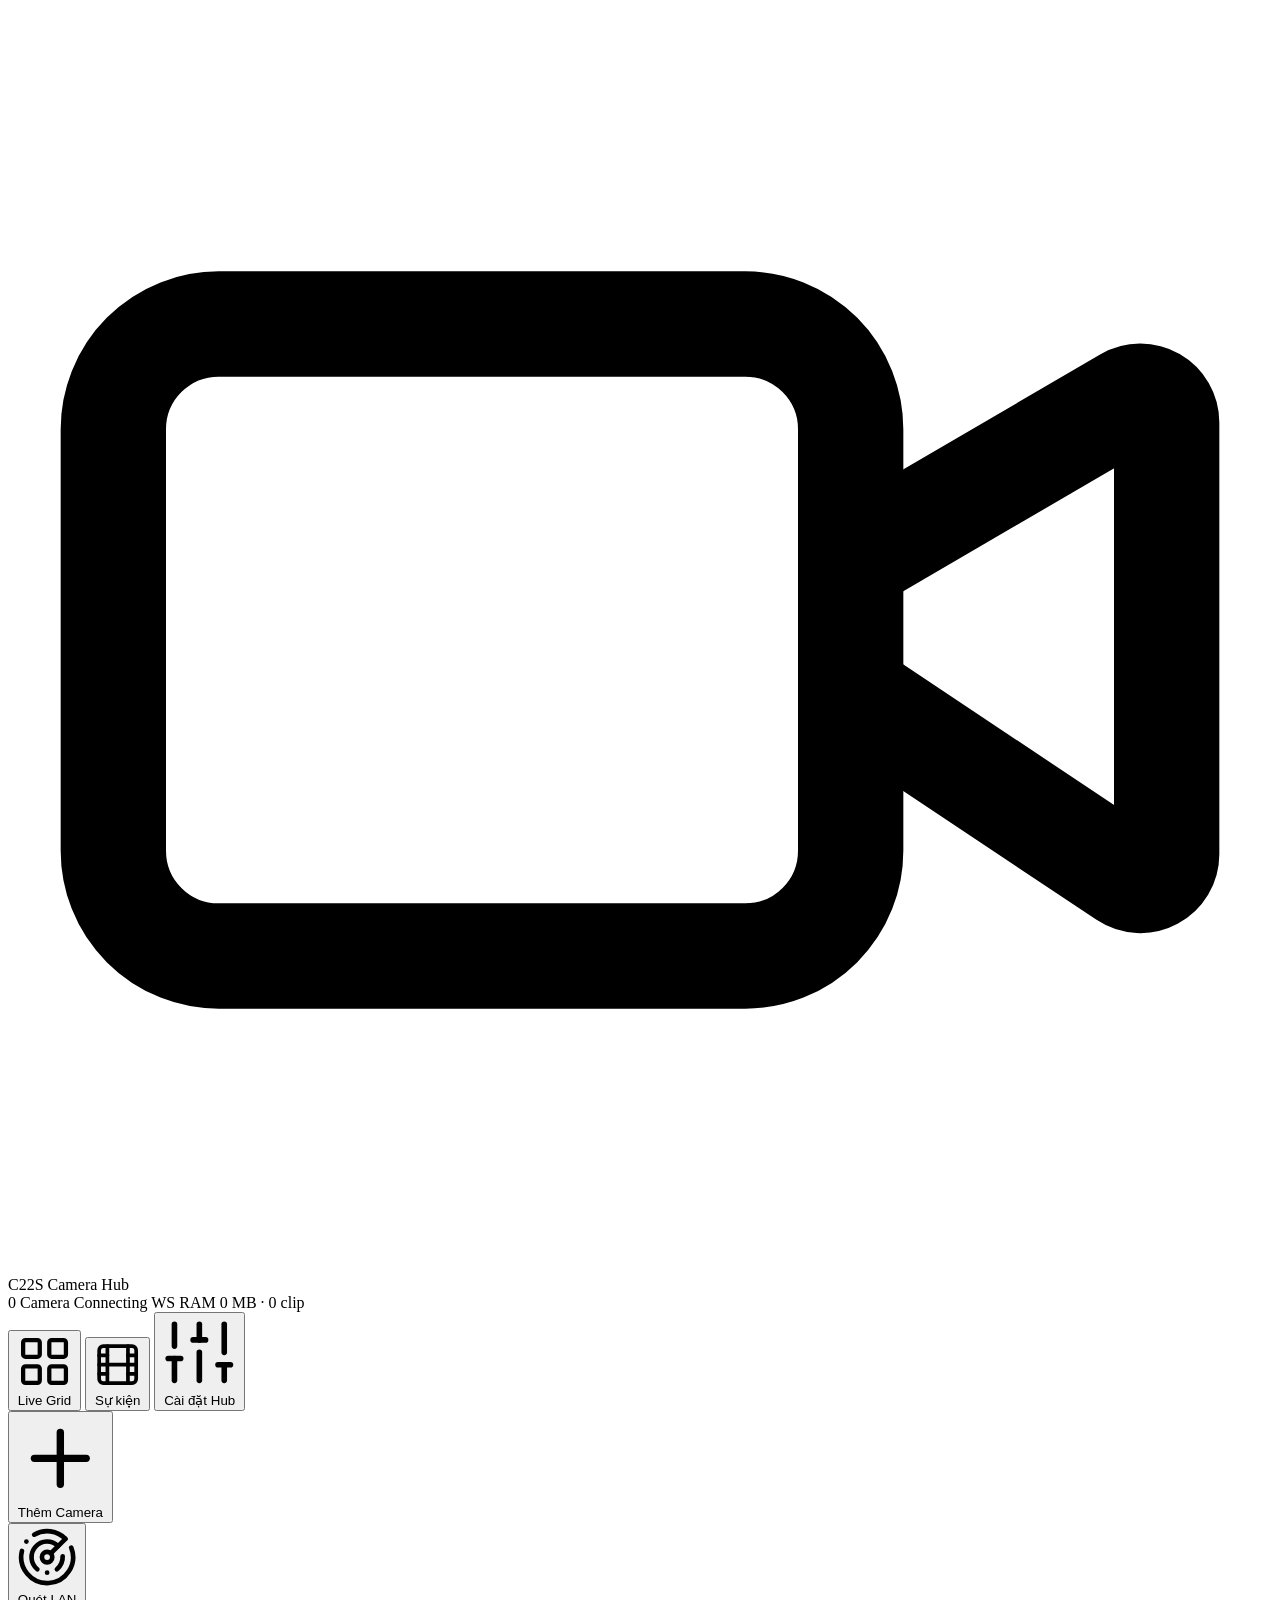
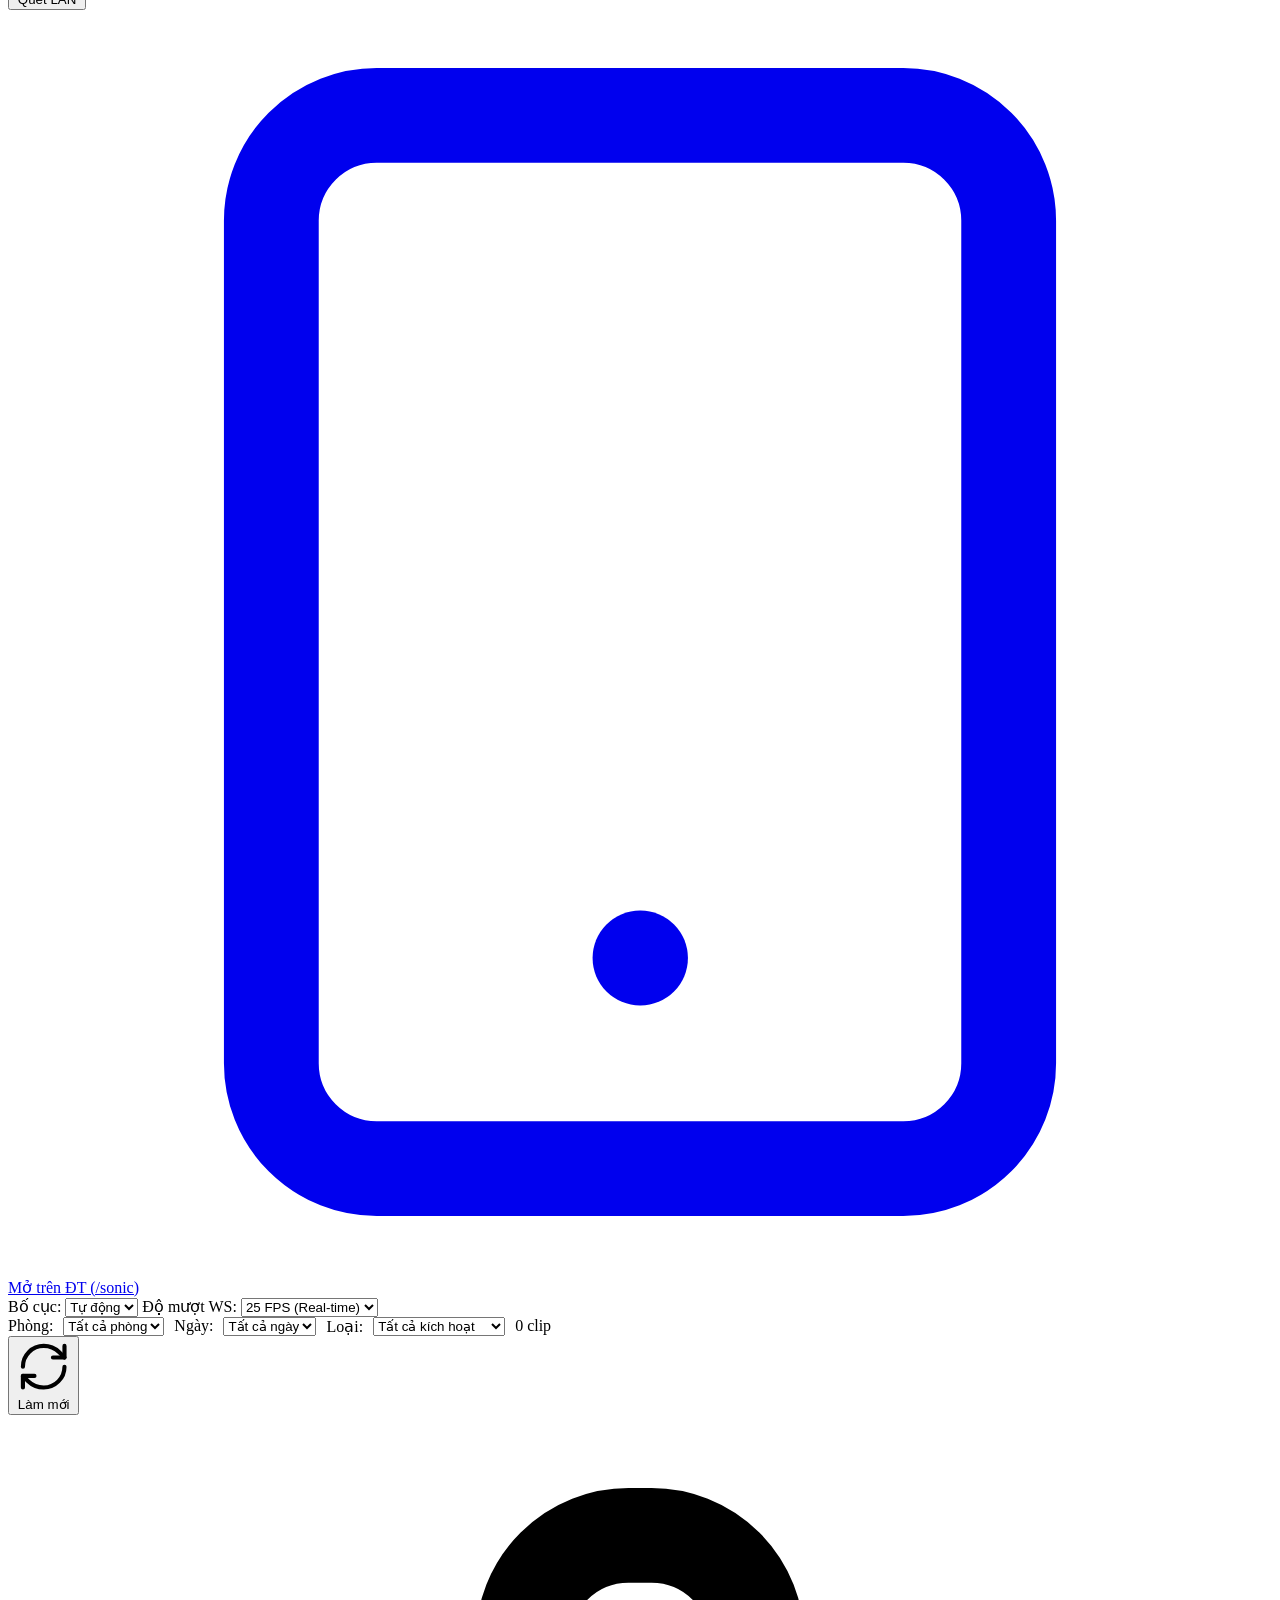
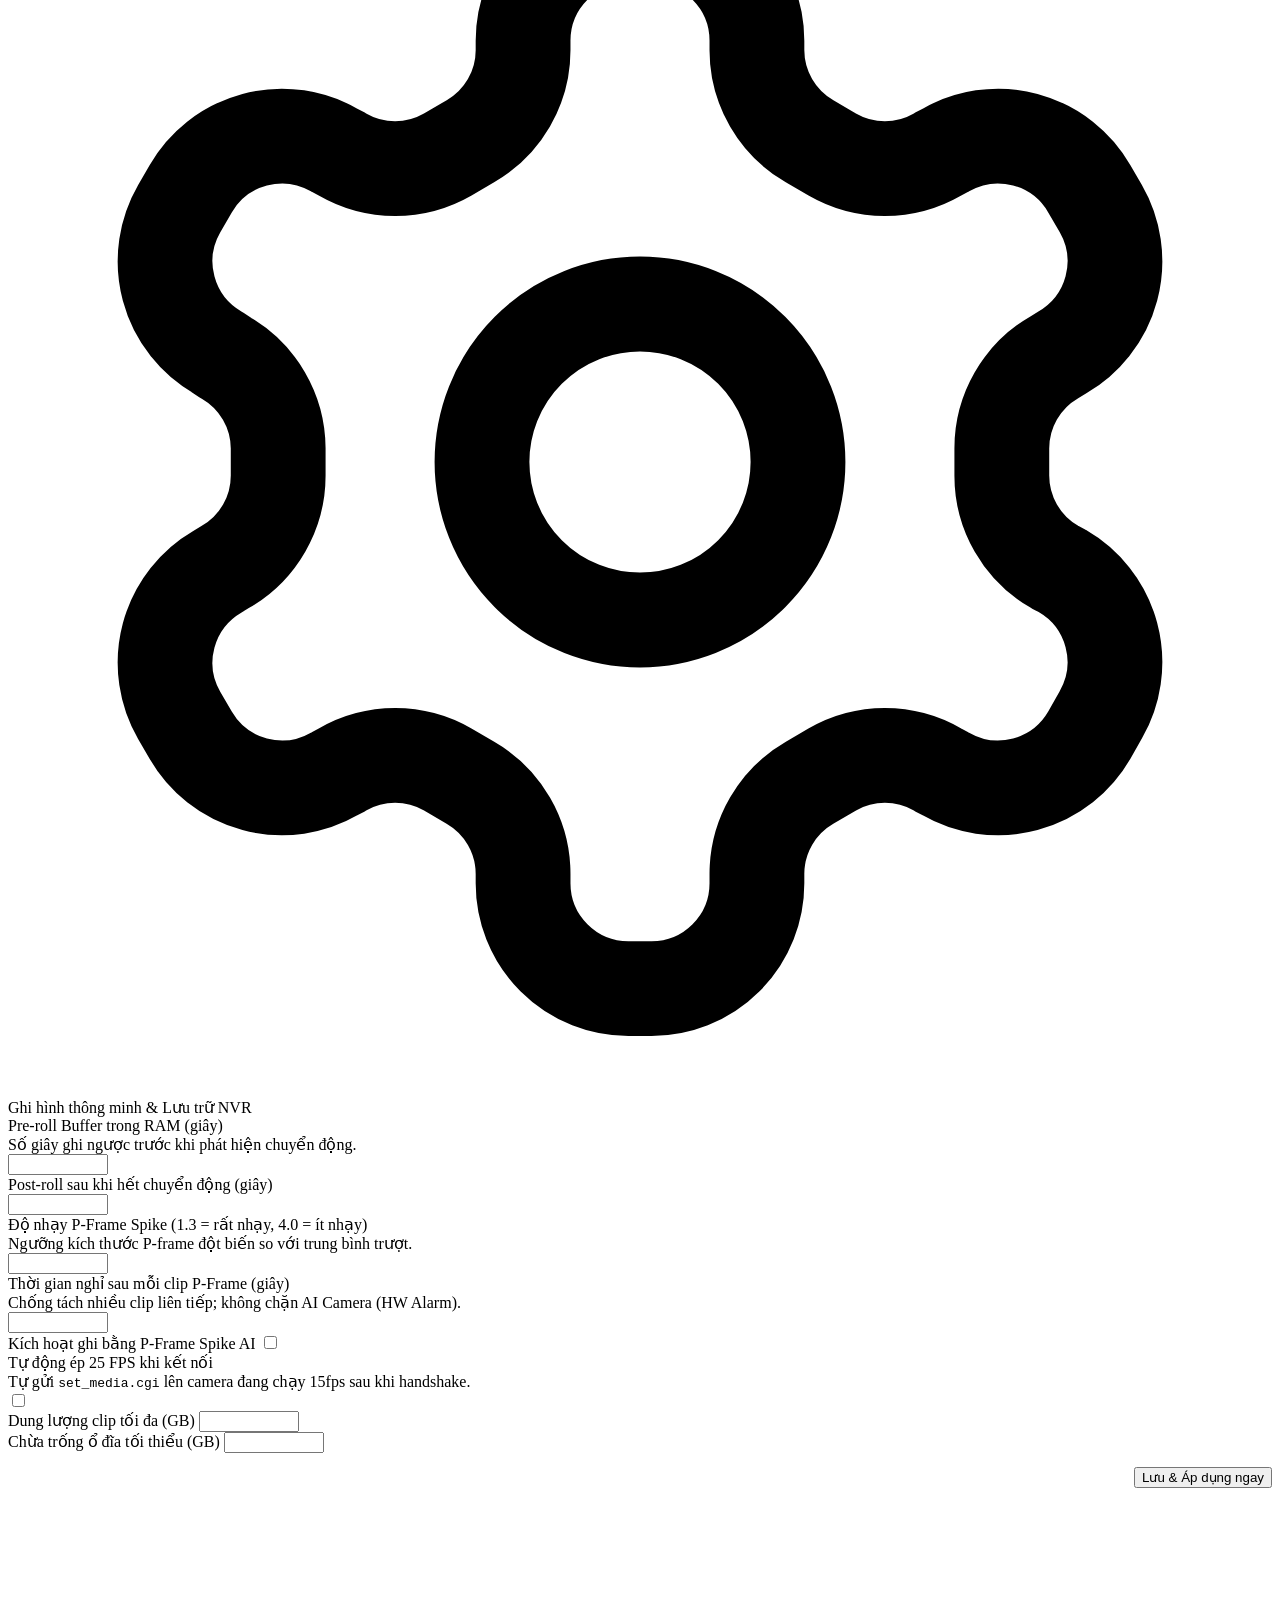
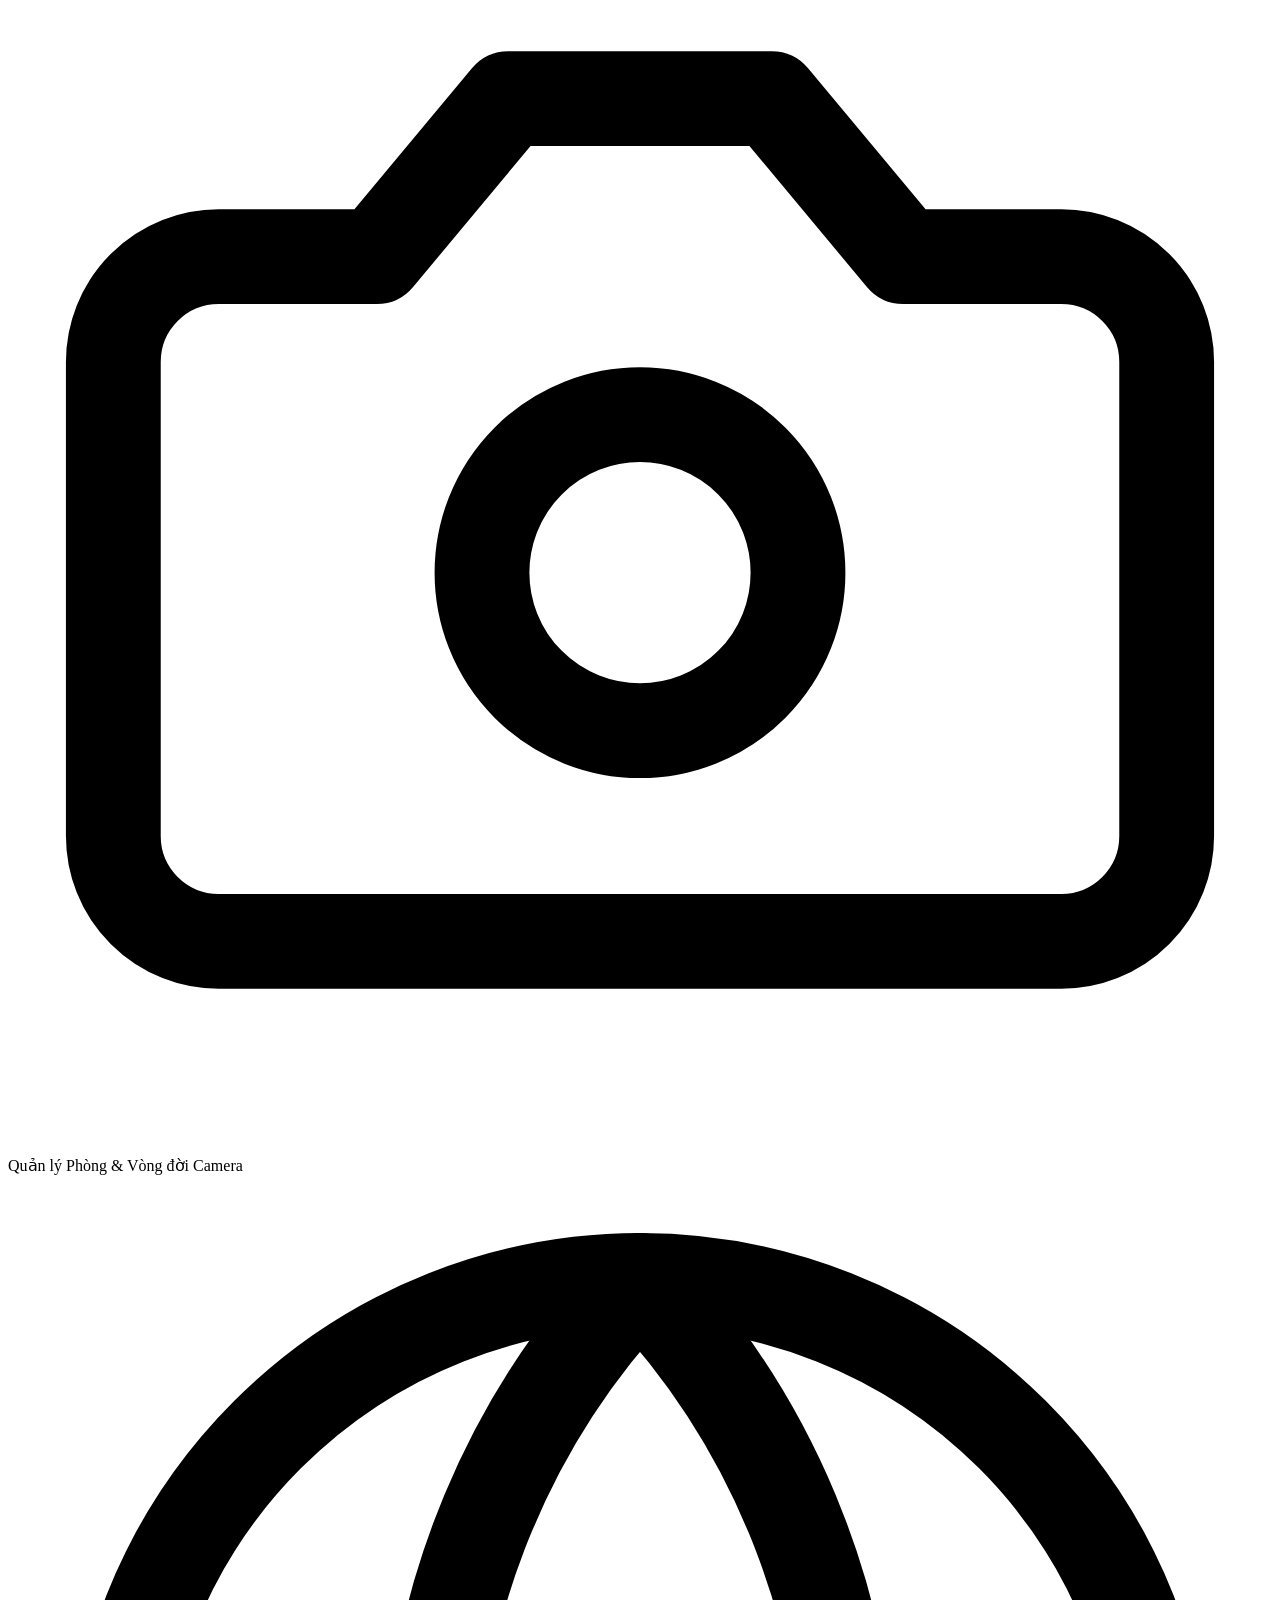
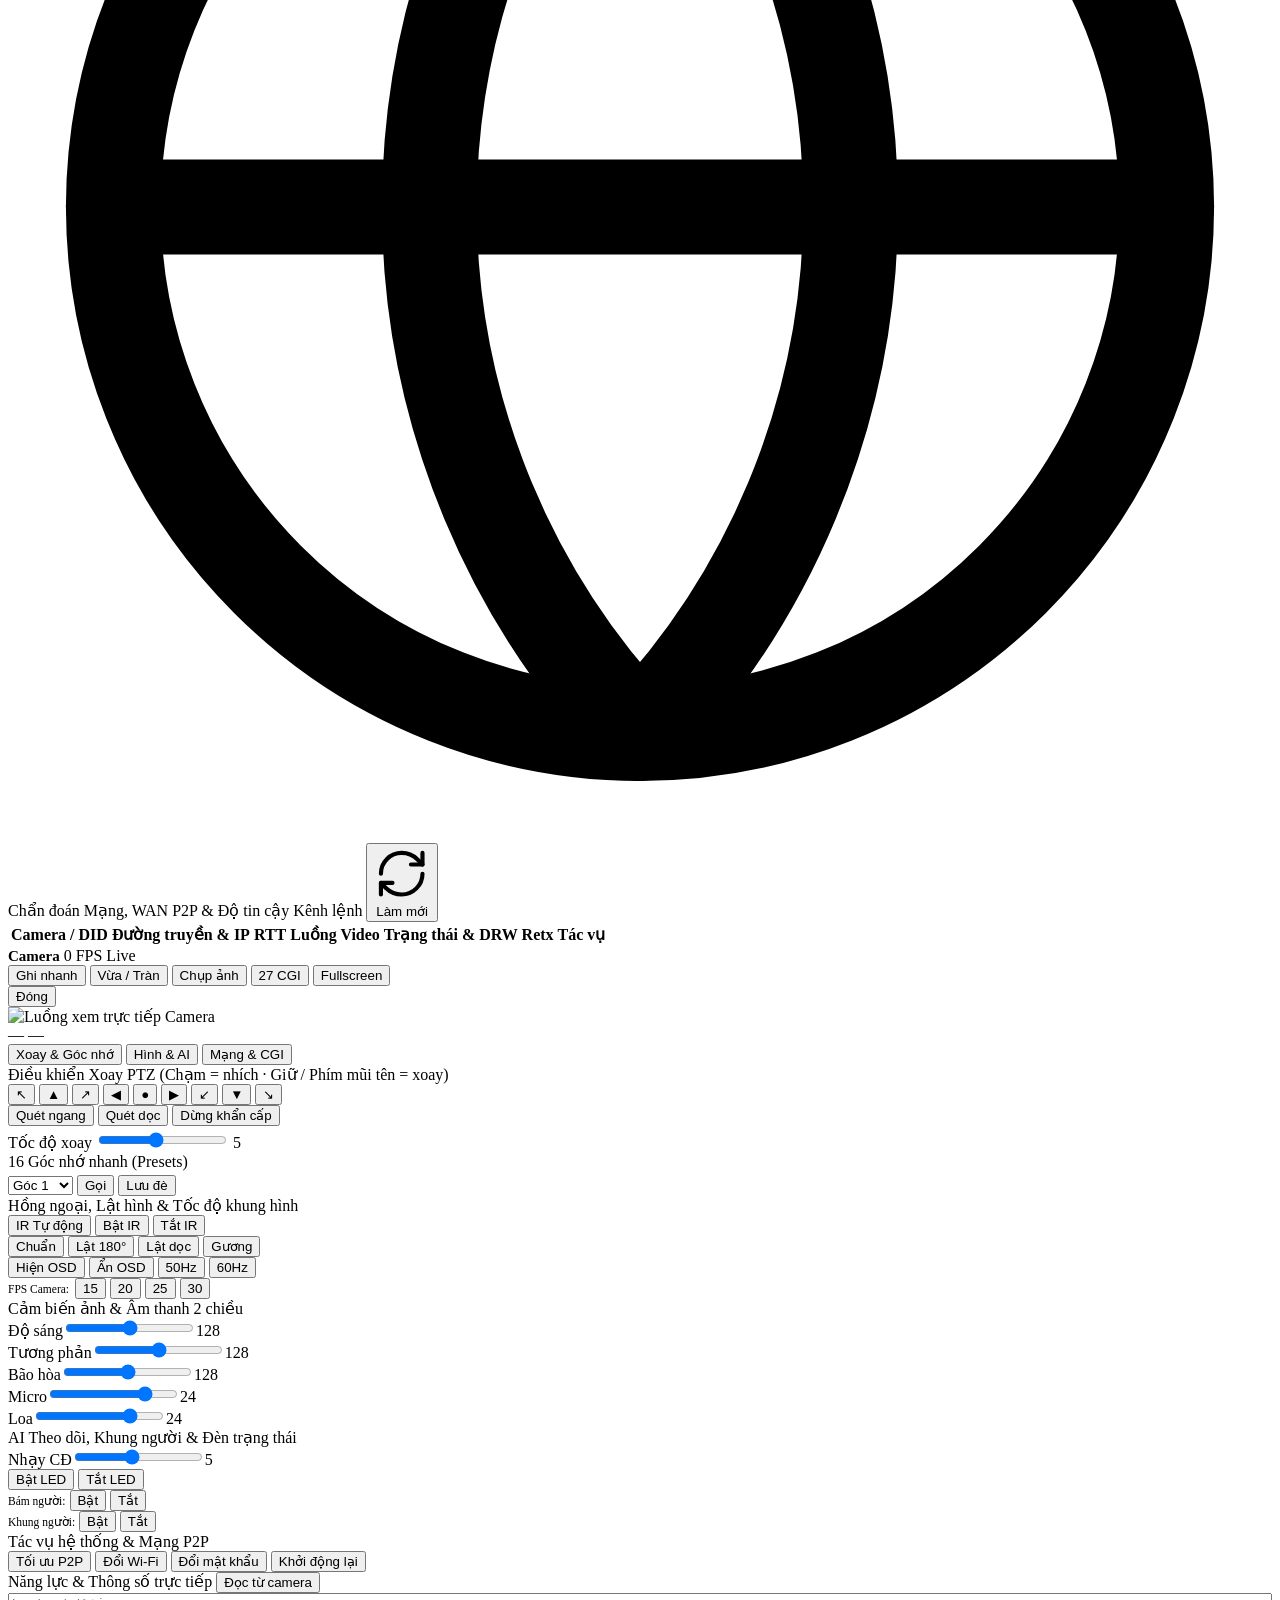
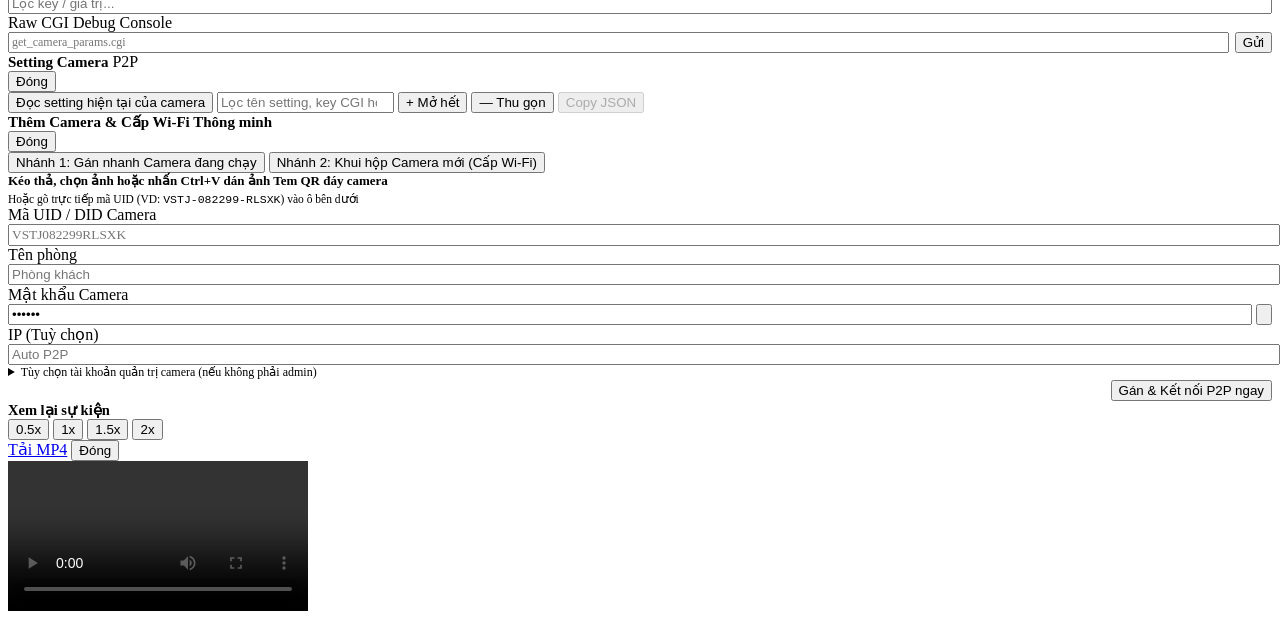
==== static/index.html @ 59308c7d "Redesign modular web UI, optimize traffic/storage, and harden WAN/RTSP streams - Extract web hub and" ====
<!DOCTYPE html>
<html lang="vi">
<head>
  <meta charset="utf-8">
  <meta name="viewport" content="width=device-width, initial-scale=1, viewport-fit=cover">
  <title>C22S Camera Hub &amp; Smart NVR</title>
  <link rel="preconnect" href="https://fonts.googleapis.com">
  <link rel="preconnect" href="https://fonts.gstatic.com" crossorigin>
  <link href="https://fonts.googleapis.com/css2?family=Fira+Code:wght@400;500;600&family=Fira+Sans:wght@400;500;600;700&display=swap" rel="stylesheet">
  <link rel="stylesheet" href="/static/v4/css/tokens.css">
  <link rel="stylesheet" href="/static/v4/css/layout.css">
  <link rel="stylesheet" href="/static/v4/css/components.css">
</head>
<body>
  <div class="app-shell">
    <!-- Sticky Tactical Command Topbar -->
    <header class="topbar">
      <div class="brand-group">
        <div class="brand-mark">
          <div class="brand-logo">
            <svg class="icon" viewBox="0 0 24 24" fill="none" stroke="currentColor" stroke-width="2" stroke-linecap="round" stroke-linejoin="round" aria-hidden="true">
              <path d="m16 13 5.223 3.482a.5.5 0 0 0 .777-.416V7.87a.5.5 0 0 0-.752-.432L16 10.5"/>
              <rect x="2" y="6" width="14" height="12" rx="2"/>
            </svg>
          </div>
          <span>C22S Camera Hub</span>
        </div>
        <div class="health-strip">
          <span class="badge" id="hdr-cam-count">0 Camera</span>
          <span class="badge warn" id="hdr-ws-status"><span class="status-dot"></span><span>Connecting WS</span></span>
          <span class="badge mono hide-mobile" id="hdr-storage">RAM 0 MB · 0 clip</span>
        </div>
      </div>

      <nav class="nav-tabs" role="tablist" aria-label="Chế độ chính">
        <button type="button" class="tab-btn active" data-tab="live" role="tab" aria-selected="true">
          <svg class="icon icon-sm" viewBox="0 0 24 24" fill="none" stroke="currentColor" stroke-width="1.8" stroke-linecap="round" stroke-linejoin="round" aria-hidden="true"><rect width="7" height="7" x="3" y="3" rx="1"/><rect width="7" height="7" x="14" y="3" rx="1"/><rect width="7" height="7" x="14" y="14" rx="1"/><rect width="7" height="7" x="3" y="14" rx="1"/></svg>
          <span>Live Grid</span>
        </button>
        <button type="button" class="tab-btn" data-tab="events" role="tab" aria-selected="false">
          <svg class="icon icon-sm" viewBox="0 0 24 24" fill="none" stroke="currentColor" stroke-width="1.8" stroke-linecap="round" stroke-linejoin="round" aria-hidden="true"><rect width="18" height="18" x="3" y="3" rx="2"/><path d="M7 3v18"/><path d="M3 7.5h4"/><path d="M3 12h18"/><path d="M3 16.5h4"/><path d="M17 3v18"/><path d="M17 7.5h4"/><path d="M17 16.5h4"/></svg>
          <span>Sự kiện</span>
        </button>
        <button type="button" class="tab-btn" data-tab="settings" role="tab" aria-selected="false">
          <svg class="icon icon-sm" viewBox="0 0 24 24" fill="none" stroke="currentColor" stroke-width="1.8" stroke-linecap="round" stroke-linejoin="round" aria-hidden="true"><line x1="4" x2="4" y1="21" y2="14"/><line x1="4" x2="4" y1="10" y2="3"/><line x1="12" x2="12" y1="21" y2="12"/><line x1="12" x2="12" y1="8" y2="3"/><line x1="20" x2="20" y1="21" y2="16"/><line x1="20" x2="20" y1="12" y2="3"/><line x1="2" x2="6" y1="14" y2="14"/><line x1="10" x2="14" y1="8" y2="8"/><line x1="18" x2="22" y1="16" y2="16"/></svg>
          <span>Cài đặt Hub</span>
        </button>
      </nav>

      <div class="topbar-actions">
        <button type="button" class="btn success" id="btn-open-qr">
          <svg class="icon icon-sm" viewBox="0 0 24 24" fill="none" stroke="currentColor" stroke-width="2" stroke-linecap="round" stroke-linejoin="round" aria-hidden="true"><path d="M5 12h14"/><path d="M12 5v14"/></svg>
          <span>Thêm Camera</span>
        </button>
      </div>
    </header>

    <main class="app-main">
      <!-- TAB 1: LIVE GRID -->
      <section class="view-section active" id="tab-live">
        <div class="grid-toolbar">
          <div class="grid-toolbar-left">
            <button type="button" class="btn sm" id="btn-scan-lan">
              <svg class="icon icon-sm" viewBox="0 0 24 24" fill="none" stroke="currentColor" stroke-width="1.8" stroke-linecap="round" stroke-linejoin="round" aria-hidden="true"><path d="M19.07 4.93A10 10 0 0 0 6.99 3.34"/><path d="M4 6h.01"/><path d="M2.29 9.62A10 10 0 1 0 21.31 8.35"/><path d="M16.24 7.76A6 6 0 1 0 8.23 16.67"/><path d="M12 18h.01"/><path d="M17.99 11.66A6 6 0 0 1 15.77 16.67"/><circle cx="12" cy="12" r="2"/><path d="m13.41 10.59 5.66-5.66"/></svg>
              <span>Quét LAN</span>
            </button>
            <a class="btn sm" href="/sonic" target="_blank" rel="noopener">
              <svg class="icon icon-sm" viewBox="0 0 24 24" fill="none" stroke="currentColor" stroke-width="1.8" stroke-linecap="round" stroke-linejoin="round" aria-hidden="true"><rect width="14" height="20" x="5" y="2" rx="2" ry="2"/><path d="M12 18h.01"/></svg>
              <span>Mở trên ĐT (/sonic)</span>
            </a>
          </div>
          <div class="grid-toolbar-right">
            <label class="toolbar-label hide-mobile" for="grid-cols">Bố cục:</label>
            <select id="grid-cols" class="hide-mobile" aria-label="Số cột lưới camera">
              <option value="auto">Tự động</option>
              <option value="2">2 Cột</option>
              <option value="3">3 Cột</option>
              <option value="4">4 Cột</option>
            </select>
            <label class="toolbar-label" for="grid-fps">Độ mượt WS:</label>
            <select id="grid-fps" aria-label="Tốc độ khung hình lưới Live">
              <option value="25" selected>25 FPS (Real-time)</option>
              <option value="12">12 FPS (Tiết kiệm)</option>
              <option value="5">5 FPS (Nhẹ mạng)</option>
            </select>
          </div>
        </div>
        <div class="cam-grid" id="cam-grid"></div>
      </section>

      <!-- TAB 2: RECORDED EVENTS -->
      <section class="view-section" id="tab-events">
        <div class="events-toolbar">
          <div style="display:flex; gap:10px; align-items:center; flex-wrap:wrap;">
            <label class="toolbar-label" for="ev-room-filter">Phòng:</label>
            <select id="ev-room-filter">
              <option value="ALL">Tất cả phòng</option>
            </select>
            <label class="toolbar-label" for="ev-date-filter">Ngày:</label>
            <select id="ev-date-filter">
              <option value="ALL">Tất cả ngày</option>
            </select>
            <label class="toolbar-label" for="ev-trigger-filter">Loại:</label>
            <select id="ev-trigger-filter">
              <option value="ALL">Tất cả kích hoạt</option>
              <option value="PFRAME">Chuyển động AI</option>
              <option value="HW_ALARM">Cảnh báo Camera</option>
              <option value="MANUAL">Ghi thủ công</option>
              <option value="TEST">Ghi nhanh</option>
            </select>
            <span class="badge mono" id="ev-count-badge">0 clip</span>
          </div>
          <button type="button" class="btn sm" id="ev-refresh-btn">
            <svg class="icon icon-sm" viewBox="0 0 24 24" fill="none" stroke="currentColor" stroke-width="1.8" stroke-linecap="round" stroke-linejoin="round" aria-hidden="true"><path d="M3 12a9 9 0 0 1 9-9 9.75 9.75 0 0 1 6.74 2.74L21 8"/><path d="M21 3v5h-5"/><path d="M21 12a9 9 0 0 1-9 9 9.75 9.75 0 0 1-6.74-2.74L3 16"/><path d="M8 16H3v5"/></svg>
            <span>Làm mới</span>
          </button>
        </div>
        <div id="events-container" style="margin-top:14px;"></div>
        <div id="ev-load-sentinel" style="height:1px;" aria-hidden="true"></div>
        <div id="ev-load-more-wrap" style="display:none; justify-content:center; margin-top:18px;">
          <button type="button" class="btn" id="ev-load-more-btn">Xem thêm clip</button>
        </div>
      </section>

      <!-- TAB 3: HUB SETTINGS & NETWORK DIAGNOSTICS -->
      <section class="view-section" id="tab-settings">
        <div class="settings-grid">
          <div class="card-panel">
            <div class="panel-heading">
              <span class="panel-heading-title">
                <svg class="icon" viewBox="0 0 24 24" fill="none" stroke="currentColor" stroke-width="1.8" stroke-linecap="round" stroke-linejoin="round" aria-hidden="true"><path d="M12.22 2h-.44a2 2 0 0 0-2 2v.18a2 2 0 0 1-1 1.73l-.43.25a2 2 0 0 1-2 0l-.15-.08a2 2 0 0 0-2.73.73l-.22.38a2 2 0 0 0 .73 2.73l.15.1a2 2 0 0 1 1 1.72v.51a2 2 0 0 1-1 1.74l-.15.09a2 2 0 0 0-.73 2.73l.22.38a2 2 0 0 0 2.73.73l.15-.08a2 2 0 0 1 2 0l.43.25a2 2 0 0 1 1 1.73V20a2 2 0 0 0 2 2h.44a2 2 0 0 0 2-2v-.18a2 2 0 0 1 1-1.73l.43-.25a2 2 0 0 1 2 0l.15.08a2 2 0 0 0 2.73-.73l.22-.39a2 2 0 0 0-.73-2.73l-.15-.08a2 2 0 0 1-1-1.74v-.5a2 2 0 0 1 1-1.74l.15-.09a2 2 0 0 0 .73-2.73l-.22-.38a2 2 0 0 0-2.73-.73l-.15.08a2 2 0 0 1-2 0l-.43-.25a2 2 0 0 1-1-1.73V4a2 2 0 0 0-2-2z"/><circle cx="12" cy="12" r="3"/></svg>
                <span>Ghi hình thông minh &amp; Lưu trữ NVR</span>
              </span>
            </div>
            <div class="form-row">
              <div>
                <label for="set-preroll">Pre-roll Buffer trong RAM (giây)</label>
                <div class="form-hint">Số giây ghi ngược trước khi phát hiện chuyển động.</div>
              </div>
              <input id="set-preroll" type="number" min="2" max="60" style="width:92px;">
            </div>
            <div class="form-row">
              <div>
                <label for="set-postroll">Post-roll sau khi hết chuyển động (giây)</label>
              </div>
              <input id="set-postroll" type="number" min="3" max="120" style="width:92px;">
            </div>
            <div class="form-row">
              <div>
                <label for="set-sens">Độ nhạy P-Frame Spike (1.3 = rất nhạy, 4.0 = ít nhạy)</label>
                <div class="form-hint">Ngưỡng kích thước P-frame đột biến so với trung bình trượt.</div>
              </div>
              <input id="set-sens" type="number" step="0.1" min="1.2" max="10" style="width:92px;">
            </div>
            <div class="form-row">
              <div>
                <label for="set-pframe-cd">Thời gian nghỉ sau mỗi clip P-Frame (giây)</label>
                <div class="form-hint">Chống tách nhiều clip liên tiếp; không chặn AI Camera (HW Alarm).</div>
              </div>
              <input id="set-pframe-cd" type="number" step="1" min="0" max="300" style="width:92px;">
            </div>
            <div class="form-row">
              <label for="set-pframe-en">Kích hoạt ghi bằng P-Frame Spike AI</label>
              <input id="set-pframe-en" type="checkbox">
            </div>
            <div class="form-row">
              <div>
                <label for="set-auto-25fps">Tự động ép 25 FPS khi kết nối</label>
                <div class="form-hint">Tự gửi <code>set_media.cgi</code> lên camera đang chạy 15fps sau khi handshake.</div>
              </div>
              <input id="set-auto-25fps" type="checkbox">
            </div>
            <div class="form-row">
              <label for="set-maxgb">Dung lượng clip tối đa (GB)</label>
              <input id="set-maxgb" type="number" min="1" max="2000" style="width:92px;">
            </div>
            <div class="form-row">
              <label for="set-freegb">Chừa trống ổ đĩa tối thiểu (GB)</label>
              <input id="set-freegb" type="number" min="1" max="500" style="width:92px;">
            </div>
            <div style="margin-top:14px; display:flex; justify-content:flex-end;">
              <button type="button" class="btn primary" id="btn-save-hub-settings">Lưu &amp; Áp dụng ngay</button>
            </div>
          </div>

          <div class="card-panel">
            <div class="panel-heading">
              <span class="panel-heading-title">
                <svg class="icon" viewBox="0 0 24 24" fill="none" stroke="currentColor" stroke-width="1.8" stroke-linecap="round" stroke-linejoin="round" aria-hidden="true"><path d="M14.5 4h-5L7 7H4a2 2 0 0 0-2 2v9a2 2 0 0 0 2 2h16a2 2 0 0 0 2-2V9a2 2 0 0 0-2-2h-3l-2.5-3z"/><circle cx="12" cy="13" r="3"/></svg>
                <span>Quản lý Phòng &amp; Vòng đời Camera</span>
              </span>
            </div>
            <div id="room-Rename-list"></div>
          </div>

          <div class="card-panel full-span">
            <div class="panel-heading">
              <span class="panel-heading-title">
                <svg class="icon" viewBox="0 0 24 24" fill="none" stroke="currentColor" stroke-width="1.8" stroke-linecap="round" stroke-linejoin="round" aria-hidden="true"><circle cx="12" cy="12" r="10"/><path d="M12 2a14.5 14.5 0 0 0 0 20 14.5 14.5 0 0 0 0-20"/><path d="M2 12h20"/></svg>
                <span>Chẩn đoán Mạng, WAN P2P &amp; Độ tin cậy Kênh lệnh</span>
              </span>
              <button type="button" class="btn sm" id="btn-refresh-diag" title="Cập nhật chỉ số RTT và kết nối mới nhất">
                <svg class="icon icon-sm" viewBox="0 0 24 24" fill="none" stroke="currentColor" stroke-width="1.8" stroke-linecap="round" stroke-linejoin="round" aria-hidden="true"><path d="M3 12a9 9 0 0 1 9-9 9.75 9.75 0 0 1 6.74 2.74L21 8"/><path d="M21 3v5h-5"/><path d="M21 12a9 9 0 0 1-9 9 9.75 9.75 0 0 1-6.74-2.74L3 16"/><path d="M8 16H3v5"/></svg>
                <span>Làm mới</span>
              </button>
            </div>
            <div class="diag-table-wrap">
              <table class="diag-table">
                <thead>
                  <tr>
                    <th>Camera / DID</th>
                    <th>Đường truyền &amp; IP</th>
                    <th>RTT</th>
                    <th>Luồng Video</th>
                    <th>Trạng thái &amp; DRW Retx</th>
                    <th style="text-align:right;">Tác vụ</th>
                  </tr>
                </thead>
                <tbody id="net-diag-body"></tbody>
              </table>
            </div>
          </div>
        </div>
      </section>
    </main>
  </div>

  <!-- MODAL 1: FOCUS & PTZ WORKBENCH -->
  <div class="modal-backdrop" id="focus-modal" role="dialog" aria-modal="true" aria-labelledby="focus-title">
    <div class="modal-box focus-modal-box">
      <div class="modal-header">
        <div class="modal-title-group">
          <strong id="focus-title" style="font-size:15px;">Camera</strong>
          <span class="badge ok mono" id="focus-fps-badge">0 FPS Live</span>
        </div>
        <div class="modal-header-actions">
          <button type="button" class="btn sm" id="focus-rec20-btn">Ghi nhanh</button>
          <button type="button" class="btn sm" id="focus-fit-btn" title="Chuyển giữa vừa khung (Contain) và tràn khung (Cover)">Vừa / Tràn</button>
          <button type="button" class="btn sm" id="focus-snap-btn" title="Chụp & tải ảnh hiện tại">Chụp ảnh</button>
          <button type="button" class="btn sm" id="focus-settings-btn" title="Mở trình đọc 27 CGI đầy đủ">27 CGI</button>
          <button type="button" class="btn sm" id="focus-fs-btn" title="Toàn màn hình">Fullscreen</button>
        </div>
        <button type="button" class="btn sm danger modal-close-pin" id="focus-close-btn">Đóng</button>
      </div>

      <div class="focus-body">
        <div class="focus-stage-wrap">
          <div class="focus-stage" id="focus-stage">
            <img id="focus-img" alt="Luồng xem trực tiếp Camera">
            <div class="focus-stage-toast" id="ptz-status"></div>
          </div>
          <div class="focus-stage-hud">
            <span class="mono" id="focus-hud-meta">—</span>
            <span class="mono" id="focus-info">—</span>
          </div>
        </div>

        <aside class="ptz-sidebar">
          <div class="ptz-subtabs" role="tablist">
            <button type="button" class="ptz-subtab-btn active" data-ptz-tab="ptz">Xoay &amp; Góc nhớ</button>
            <button type="button" class="ptz-subtab-btn" data-ptz-tab="image">Hình &amp; AI</button>
            <button type="button" class="ptz-subtab-btn" data-ptz-tab="sys">Mạng &amp; CGI</button>
          </div>
          <div class="ptz-conn-banner" id="ptz-conn-banner" style="display:none;" role="status">
            <div class="ptz-conn-text" id="ptz-conn-text"></div>
            <div class="ptz-conn-actions" id="ptz-conn-actions"></div>
          </div>

          <!-- Subtab 1: PTZ & Presets -->
          <div class="ptz-tab-pane active" id="ptz-pane-ptz">
            <div class="ptz-group">
              <div class="ptz-group-title">Điều khiển Xoay PTZ (Chạm = nhích · Giữ / Phím mũi tên = xoay)</div>
              <div class="dpad">
                <button type="button" class="btn" data-ptz="leftup" aria-label="Lên trái">↖</button>
                <button type="button" class="btn" data-ptz="up" aria-label="Lên">▲</button>
                <button type="button" class="btn" data-ptz="rightup" aria-label="Lên phải">↗</button>
                <button type="button" class="btn" data-ptz="left" aria-label="Trái">◀</button>
                <button type="button" class="btn" id="ptz-center-btn" title="Về tâm / Patrol Home" aria-label="Về tâm">●</button>
                <button type="button" class="btn" data-ptz="right" aria-label="Phải">▶</button>
                <button type="button" class="btn" data-ptz="leftdown" aria-label="Xuống trái">↙</button>
                <button type="button" class="btn" data-ptz="down" aria-label="Xuống">▼</button>
                <button type="button" class="btn" data-ptz="rightdown" aria-label="Xuống phải">↘</button>
              </div>
              <div class="ptz-btn-row" style="justify-content:center;">
                <button type="button" class="btn sm" id="ptz-hscan-btn">Quét ngang</button>
                <button type="button" class="btn sm" id="ptz-vscan-btn">Quét dọc</button>
                <button type="button" class="btn sm danger" id="ptz-stop-btn">Dừng khẩn cấp</button>
              </div>
              <div class="sl-row" style="margin-top:4px;">
                <span class="sl-label">Tốc độ xoay</span>
                <input id="sl-ptzspeed" type="range" min="1" max="10" value="5">
                <span class="sl-val" id="val-ptzspeed">5</span>
              </div>
            </div>

            <div class="ptz-group">
              <div class="ptz-group-title">16 Góc nhớ nhanh (Presets)</div>
              <div class="preset-grid" id="preset-grid"></div>
              <div class="ptz-btn-row" style="margin-top:4px;">
                <select id="ptz-preset" style="flex:1;">
                  <option value="1">Góc 1</option><option value="2">Góc 2</option><option value="3">Góc 3</option><option value="4">Góc 4</option>
                  <option value="5">Góc 5</option><option value="6">Góc 6</option><option value="7">Góc 7</option><option value="8">Góc 8</option>
                  <option value="9">Góc 9</option><option value="10">Góc 10</option><option value="11">Góc 11</option><option value="12">Góc 12</option>
                  <option value="13">Góc 13</option><option value="14">Góc 14</option><option value="15">Góc 15</option><option value="16">Góc 16</option>
                </select>
                <button type="button" class="btn sm primary" id="ptz-preset-go-btn">Gọi</button>
                <button type="button" class="btn sm" id="ptz-preset-save-btn">Lưu đè</button>
              </div>
            </div>
          </div>

          <!-- Subtab 2: Image, Audio & AI -->
          <div class="ptz-tab-pane" id="ptz-pane-image">
            <div class="ptz-group">
              <div class="ptz-group-title">Hồng ngoại, Lật hình &amp; Tốc độ khung hình</div>
              <div class="ptz-btn-row">
                <button type="button" class="btn sm" id="btn-ir-1" data-cam-act="ir_auto">IR Tự động</button>
                <button type="button" class="btn sm" id="btn-ir-2" data-cam-act="ir_on">Bật IR</button>
                <button type="button" class="btn sm" id="btn-ir-0" data-cam-act="ir_off">Tắt IR</button>
              </div>
              <div class="ptz-btn-row">
                <button type="button" class="btn sm" id="btn-flip-0" data-cam-act="flip_normal">Chuẩn</button>
                <button type="button" class="btn sm" id="btn-flip-3" data-cam-act="flip_vh">Lật 180°</button>
                <button type="button" class="btn sm" id="btn-flip-1" data-cam-act="flip_v">Lật dọc</button>
                <button type="button" class="btn sm" id="btn-flip-2" data-cam-act="flip_h">Gương</button>
              </div>
              <div class="ptz-btn-row">
                <button type="button" class="btn sm" id="btn-osd-1" data-cam-act="osd_on">Hiện OSD</button>
                <button type="button" class="btn sm" id="btn-osd-0" data-cam-act="osd_off">Ẩn OSD</button>
                <button type="button" class="btn sm" id="btn-hz-0" data-cam-act="hz_50">50Hz</button>
                <button type="button" class="btn sm" id="btn-hz-1" data-cam-act="hz_60">60Hz</button>
              </div>
              <div class="ptz-btn-row">
                <span style="font-size:11.5px; color:var(--text-muted); margin-right:2px;">FPS Camera:</span>
                <button type="button" class="btn sm" id="btn-camfps-15" data-cam-act="enc_framerate" data-cam-val="15">15</button>
                <button type="button" class="btn sm" id="btn-camfps-20" data-cam-act="enc_framerate" data-cam-val="20">20</button>
                <button type="button" class="btn sm" id="btn-camfps-25" data-cam-act="enc_framerate" data-cam-val="25">25</button>
                <button type="button" class="btn sm" id="btn-camfps-30" data-cam-act="enc_framerate" data-cam-val="30">30</button>
              </div>
            </div>

            <div class="ptz-group">
              <div class="ptz-group-title">Cảm biến ảnh &amp; Âm thanh 2 chiều</div>
              <div class="sl-row"><span class="sl-label">Độ sáng</span><input id="sl-brightness" type="range" min="0" max="255" value="128"><span class="sl-val" id="val-brightness">128</span></div>
              <div class="sl-row"><span class="sl-label">Tương phản</span><input id="sl-contrast" type="range" min="0" max="255" value="128"><span class="sl-val" id="val-contrast">128</span></div>
              <div class="sl-row"><span class="sl-label">Bão hòa</span><input id="sl-saturation" type="range" min="0" max="255" value="128"><span class="sl-val" id="val-saturation">128</span></div>
              <div class="sl-row"><span class="sl-label">Micro</span><input id="sl-mic" type="range" min="0" max="31" value="24"><span class="sl-val" id="val-mic">24</span></div>
              <div class="sl-row"><span class="sl-label">Loa</span><input id="sl-speaker" type="range" min="0" max="31" value="24"><span class="sl-val" id="val-speaker">24</span></div>
            </div>

            <div class="ptz-group">
              <div class="ptz-group-title">AI Theo dõi, Khung người &amp; Đèn trạng thái</div>
              <div class="sl-row"><span class="sl-label">Nhạy CĐ</span><input id="sl-motion" type="range" min="1" max="10" value="5"><span class="sl-val" id="val-motion">5</span></div>
              <div class="ptz-btn-row">
                <button type="button" class="btn sm" id="btn-led-1" data-cam-act="led_mode" data-cam-val="1">Bật LED</button>
                <button type="button" class="btn sm" id="btn-led-0" data-cam-act="led_mode" data-cam-val="0">Tắt LED</button>
              </div>
              <div class="ptz-btn-row">
                <span style="font-size:11.5px; color:var(--text-muted);">Bám người:</span>
                <button type="button" class="btn sm" id="btn-track-1" data-cam-act="track_on">Bật</button>
                <button type="button" class="btn sm" id="btn-track-0" data-cam-act="track_off">Tắt</button>
              </div>
              <div class="ptz-btn-row">
                <span style="font-size:11.5px; color:var(--text-muted);">Khung người:</span>
                <button type="button" class="btn sm" id="btn-hf-1" data-cam-act="humanframe_on">Bật</button>
                <button type="button" class="btn sm" id="btn-hf-0" data-cam-act="humanframe_off">Tắt</button>
              </div>
              <div class="ptz-btn-row" id="row-human-sens" style="display:none;">
                <span style="font-size:11.5px; color:var(--text-muted);">Độ nhạy AI:</span>
                <button type="button" class="btn sm" id="btn-hsens-0" data-cam-act="human_sensitive" data-cam-val="0">Tắt</button>
                <button type="button" class="btn sm" id="btn-hsens-1" data-cam-act="human_sensitive" data-cam-val="1">Thấp</button>
                <button type="button" class="btn sm" id="btn-hsens-2" data-cam-act="human_sensitive" data-cam-val="2">TB</button>
                <button type="button" class="btn sm" id="btn-hsens-3" data-cam-act="human_sensitive" data-cam-val="3">Cao</button>
              </div>
            </div>
          </div>

          <!-- Subtab 3: System, Params & Raw CGI -->
          <div class="ptz-tab-pane" id="ptz-pane-sys">
            <div class="ptz-group">
              <div class="ptz-group-title">Tác vụ hệ thống &amp; Mạng P2P</div>
              <div class="ptz-btn-row">
                <button type="button" class="btn sm" id="focus-opt-p2p-btn">Tối ưu P2P</button>
                <button type="button" class="btn sm" id="focus-wifi-btn">Đổi Wi-Fi</button>
                <button type="button" class="btn sm" id="focus-pwd-btn">Đổi mật khẩu</button>
                <button type="button" class="btn sm danger" id="focus-reboot-btn">Khởi động lại</button>
              </div>
            </div>

            <div class="ptz-group">
              <div class="ptz-group-title" style="justify-content:space-between;">
                <span>Năng lực &amp; Thông số trực tiếp</span>
                <button type="button" class="btn sm primary" id="focus-load-params-btn">Đọc từ camera</button>
              </div>
              <div id="cam-caps" style="display:flex; flex-wrap:wrap; gap:4px;"></div>
              <input id="cam-params-filter" type="search" placeholder="Lọc key / giá trị..." style="width:100%;">
              <div class="cam-params" id="cam-params"></div>
            </div>

            <div class="ptz-group">
              <div class="ptz-group-title">Raw CGI Debug Console</div>
              <div style="display:flex; gap:6px;">
                <input id="raw-cgi" type="text" placeholder="get_camera_params.cgi" style="flex:1; font-family:var(--font-mono); font-size:12px;">
                <button type="button" class="btn sm primary" id="raw-cgi-send-btn">Gửi</button>
              </div>
              <pre id="raw-cgi-out" class="mono" style="display:none; max-height:150px; overflow:auto; padding:8px; background:var(--bg-canvas); border:1px solid var(--border-subtle); border-radius:var(--radius-sm); font-size:11px; margin:0; white-space:pre-wrap; word-break:break-word;"></pre>
            </div>
          </div>
        </aside>
      </div>
    </div>
  </div>

  <!-- MODAL 2: 27-CGI CAMERA SETTINGS INSPECTOR -->
  <div class="modal-backdrop" id="settings-modal" role="dialog" aria-modal="true" aria-labelledby="settings-title">
    <div class="modal-box settings-modal-box">
      <div class="modal-header">
        <div class="modal-title-group">
          <strong id="settings-title" style="font-size:15px;">Setting Camera</strong>
          <span class="badge info" id="settings-conn-badge">P2P</span>
          <span class="badge ok" id="settings-fw-badge" style="display:none;">FW</span>
        </div>
        <button type="button" class="btn sm danger" id="settings-close-btn">Đóng</button>
      </div>

      <div class="set-toolbar">
        <div class="set-toolbar-row">
          <button type="button" class="btn primary" id="btn-read-cam-settings">Đọc setting hiện tại của camera</button>
          <input id="settings-filter" type="search" placeholder="Lọc tên setting, key CGI hoặc giá trị..." style="flex:1 1 200px; min-width:0;">
          <button type="button" class="btn sm" id="settings-expand-btn">+ Mở hết</button>
          <button type="button" class="btn sm" id="settings-collapse-btn">— Thu gọn</button>
          <button type="button" class="btn sm" id="btn-copy-settings" disabled>Copy JSON</button>
        </div>
        <div id="settings-status" style="font-size:12px; color:var(--text-muted);"></div>
      </div>

      <div class="set-workspace">
        <nav class="set-rail" id="settings-cat-rail" style="display:none;" aria-label="Nhóm cấu hình camera"></nav>
        <div class="set-body" id="settings-content"></div>
      </div>
    </div>
  </div>

  <!-- MODAL 3: ONBOARDING & WI-FI PROVISIONING WIZARD -->
  <div class="modal-backdrop" id="qr-modal" role="dialog" aria-modal="true" aria-labelledby="qr-modal-title">
    <div class="modal-box qr-modal-box">
      <div class="modal-header">
        <div class="modal-title-group">
          <strong id="qr-modal-title" style="font-size:15px;">Thêm Camera &amp; Cấp Wi-Fi Thông minh</strong>
        </div>
        <button type="button" class="btn sm danger" id="qr-close-btn">Đóng</button>
      </div>

      <div class="qr-modal-scroll">
        <div class="wizard-tabs">
          <button type="button" class="wizard-tab-btn active" data-wiz-tab="link">Nhánh 1: Gán nhanh Camera đang chạy</button>
          <button type="button" class="wizard-tab-btn" data-wiz-tab="unbox">Nhánh 2: Khui hộp Camera mới (Cấp Wi-Fi)</button>
        </div>
        <div id="qr-wiz-subtitle" style="font-size:12.5px; color:var(--text-muted);"></div>

        <div class="wizard-card">
          <div class="qr-dropzone" id="qr-dropzone">
            <div style="font-weight:700; font-size:13px; color:var(--text-primary);">Kéo thả, chọn ảnh hoặc nhấn Ctrl+V dán ảnh Tem QR đáy camera</div>
            <div style="font-size:11.5px; color:var(--text-muted); margin-top:3px;">Hoặc gõ trực tiếp mã UID (VD: <code>VSTJ-082299-RLSXK</code>) vào ô bên dưới</div>
            <input id="qr-file-input" type="file" accept="image/*" style="display:none;">
          </div>

          <div class="qr-fields-grid">
            <div>
              <label class="field-label" for="qr-did-input">Mã UID / DID Camera</label>
              <input id="qr-did-input" type="text" placeholder="VSTJ082299RLSXK" style="width:100%; font-family:var(--font-mono);">
            </div>
            <div>
              <label class="field-label" for="qr-room-input">Tên phòng</label>
              <input id="qr-room-input" type="text" placeholder="Phòng khách" style="width:100%;">
            </div>
            <div>
              <label class="field-label" for="qr-pwd-input">Mật khẩu Camera</label>
              <div style="display:flex; gap:4px;">
                <input id="qr-pwd-input" type="password" value="888888" placeholder="888888" style="flex:1; min-width:0;">
                <button type="button" class="btn sm icon-btn" id="qr-pwd-eye" aria-label="Hiện/ẩn mật khẩu Camera">
                  <svg class="icon icon-sm" viewBox="0 0 24 24" fill="none" stroke="currentColor" stroke-width="1.8" stroke-linecap="round" stroke-linejoin="round" aria-hidden="true"><path d="M2.062 12.348a1 1 0 0 1 0-.696 10.75 10.75 0 0 1 19.876 0 1 1 0 0 1 0 .696 10.75 10.75 0 0 1-19.876 0"/><circle cx="12" cy="12" r="3"/></svg>
                </button>
              </div>
            </div>
            <div>
              <label class="field-label" for="qr-ip-input">IP (Tuỳ chọn)</label>
              <input id="qr-ip-input" type="text" placeholder="Auto P2P" style="width:100%;">
            </div>
          </div>

          <details style="font-size:12px; color:var(--text-muted);">
            <summary style="cursor:pointer;">Tùy chọn tài khoản quản trị camera (nếu không phải admin)</summary>
            <div style="margin-top:8px; max-width:260px;">
              <label class="field-label" for="qr-user-input">Username</label>
              <input id="qr-user-input" type="text" value="admin" style="width:100%;">
            </div>
          </details>
        </div>

        <!-- Branch 2 Only: Wi-Fi 2.4GHz & Sonic Wave Controls -->
        <div class="wizard-card" id="wiz-unbox-wifi-sec" style="display:none;">
          <div style="display:flex; justify-content:space-between; align-items:center; gap:8px; flex-wrap:wrap;">
            <strong style="font-size:13px;">Cấu hình Wi-Fi 2.4GHz cho Camera</strong>
            <button type="button" class="btn sm" id="btn-refresh-wifi-info">Quét Wi-Fi quanh Hub</button>
          </div>
          <div id="wifi-ssid-chips" style="display:flex; gap:5px; flex-wrap:wrap;"></div>

          <div class="wifi-fields-grid">
            <div>
              <label class="field-label" for="wifi-ssid-input">Tên Wi-Fi 2.4GHz (SSID)</label>
              <input id="wifi-ssid-input" type="text" placeholder="Nhập chính xác SSID 2.4GHz..." style="width:100%;">
            </div>
            <div>
              <label class="field-label" for="wifi-pwd-input">Mật khẩu Wi-Fi</label>
              <div style="display:flex; gap:4px;">
                <input id="wifi-pwd-input" type="password" placeholder="Bỏ trống nếu mạng mở" style="flex:1; min-width:0;">
                <button type="button" class="btn sm icon-btn" id="wifi-pwd-eye" aria-label="Hiện/ẩn mật khẩu Wi-Fi">
                  <svg class="icon icon-sm" viewBox="0 0 24 24" fill="none" stroke="currentColor" stroke-width="1.8" stroke-linecap="round" stroke-linejoin="round" aria-hidden="true"><path d="M2.062 12.348a1 1 0 0 1 0-.696 10.75 10.75 0 0 1 19.876 0 1 1 0 0 1 0 .696 10.75 10.75 0 0 1-19.876 0"/><circle cx="12" cy="12" r="3"/></svg>
                </button>
              </div>
            </div>
          </div>

          <details style="font-size:12px; color:var(--text-muted);">
            <summary style="cursor:pointer;">Tùy chọn nâng cao (BSSID Router &amp; Chế độ mã hóa Sonic Wave)</summary>
            <div class="wifi-fields-grid" style="margin-top:8px;">
              <div>
                <label class="field-label" for="wifi-bssid-input">MAC Router (BSSID 2.4GHz)</label>
                <input id="wifi-bssid-input" type="text" placeholder="aa:bb:cc:dd:ee:ff" style="width:100%; font-family:var(--font-mono);">
              </div>
              <div>
                <label class="field-label" for="sonic-mode-select">Chuẩn phát Sonic Wave</label>
                <select id="sonic-mode-select" style="width:100%;">
                  <option value="mac">MAC + SSID Hash (Eye4 chuẩn)</option>
                  <option value="ssid">SSID thuần</option>
                  <option value="both">Gửi cả 2 pha</option>
                </select>
              </div>
            </div>
          </details>
        </div>

        <!-- Primary Action Bars -->
        <div id="wiz-link-actions" style="display:flex; gap:8px; justify-content:flex-end; flex-wrap:wrap;">
          <button type="button" class="btn primary lg" id="btn-link-camera-submit">Gán &amp; Kết nối P2P ngay</button>
        </div>

        <div id="wiz-unbox-actions" style="display:none; gap:8px; flex-wrap:wrap; align-items:center; justify-content:space-between;">
          <div style="display:flex; gap:6px; flex-wrap:wrap;">
            <button type="button" class="btn sm" id="btn-sonic-browser">Phát Loa Trình duyệt</button>
            <button type="button" class="btn sm" id="btn-sonic-pc">Phát Loa Server</button>
            <button type="button" class="btn sm" id="btn-wifi-qr">Tạo QR Quang học</button>
            <button type="button" class="btn sm" id="btn-wifi-cgi">Đẩy CGI trực tiếp</button>
          </div>
          <button type="button" class="btn success lg" id="btn-onboard-unbox">1-Click Khui hộp &amp; Nạp Wi-Fi</button>
        </div>

        <div id="qr-status-line" style="display:none; font-size:12.5px; font-weight:600; padding:8px 12px; border-radius:var(--radius-sm); background:var(--bg-inset); border:1px solid var(--border-subtle);"></div>

        <!-- Audio + Optical QR + Mobile Handoff -->
        <div class="wizard-card" id="sonic-output-panel" style="display:none;">
          <strong style="font-size:13px;">Sóng âm Sonic Wave &amp; Mã QR Quang học</strong>
          <audio id="sonic-audio" controls style="width:100%; height:36px;"></audio>
          <div id="wifi-qr-box" style="display:none; flex-direction:column; align-items:center; gap:6px; padding:10px; background:#fff; border-radius:var(--radius-sm);">
            <img id="wifi-qr-preview" alt="QR Wi-Fi Camera" style="width:200px; height:200px; object-fit:contain;">
            <span style="color:#0f172a; font-size:12px; font-weight:700;">Giơ mã QR này trước mắt camera cách 15–25cm</span>
          </div>
          <div class="sonic-qr-layout" id="mobile-sonic-handoff" style="display:none;">
            <div style="background:#fff; padding:8px; border-radius:var(--radius-sm); display:flex; justify-content:center;">
              <img id="mobile-sonic-qr-img" alt="Mở /sonic trên điện thoại" style="width:148px; height:148px;">
            </div>
            <div style="display:flex; flex-direction:column; gap:6px; min-width:0;">
              <strong style="font-size:13px;">Phát sóng âm bằng Điện thoại gần Camera</strong>
              <span style="font-size:12px; color:var(--text-muted);">Quét mã QR bên trái bằng Camera điện thoại để mở trang <code>/sonic</code> và áp sát loa vào camera.</span>
              <a id="mobile-sonic-url" href="#" target="_blank" rel="noopener" class="mono" style="font-size:11.5px; color:var(--accent-text); word-break:break-all;">—</a>
              <div>
                <button type="button" class="btn sm" id="btn-copy-mobile-url">Copy link /sonic</button>
              </div>
            </div>
          </div>
        </div>

        <!-- Live 180s Progress -->
        <div class="wizard-card" id="onboard-progress-card" style="display:none;">
          <strong style="font-size:13px;">Tiến trình kết nối Camera (Tối đa 180s)</strong>
          <div class="step-item" id="ob-step-1">1. <span class="ob-step-text">Lưu UID lên Hub...</span></div>
          <div class="step-item" id="ob-step-2">2. <span class="ob-step-text">Chờ camera nhận Wi-Fi / P2P...</span></div>
          <div class="step-item" id="ob-step-3">3. <span class="ob-step-text">Bắt tay &amp; mở luồng Live...</span></div>
          <div id="ob-live-msg" class="mono" style="font-size:11.5px; color:var(--text-muted);"></div>
        </div>
      </div>
    </div>
  </div>

  <!-- MODAL 4: RECORDED CLIP PLAYBACK -->
  <div class="modal-backdrop" id="play-modal" role="dialog" aria-modal="true" aria-labelledby="play-title">
    <div class="modal-box play-modal-box">
      <div class="modal-header">
        <div class="modal-title-group">
          <strong id="play-title" style="font-size:14.5px;">Xem lại sự kiện</strong>
          <div class="segmented-group">
            <button type="button" class="seg-btn play-speed-btn" data-speed="0.5">0.5x</button>
            <button type="button" class="seg-btn play-speed-btn active" data-speed="1">1x</button>
            <button type="button" class="seg-btn play-speed-btn" data-speed="1.5">1.5x</button>
            <button type="button" class="seg-btn play-speed-btn" data-speed="2">2x</button>
          </div>
        </div>
        <div class="modal-header-actions">
          <a class="btn sm" id="play-dl" href="#" download>Tải MP4</a>
          <button type="button" class="btn sm danger" id="play-close-btn">Đóng</button>
        </div>
      </div>
      <div class="play-stage">
        <video id="play-video" controls playsinline preload="metadata"></video>
        <div class="play-loading" id="play-loading" style="display:none;">Đang nạp video...</div>
      </div>
    </div>
  </div>

  <script type="module" src="/static/v4/js/app.js"></script>
</body>
</html>
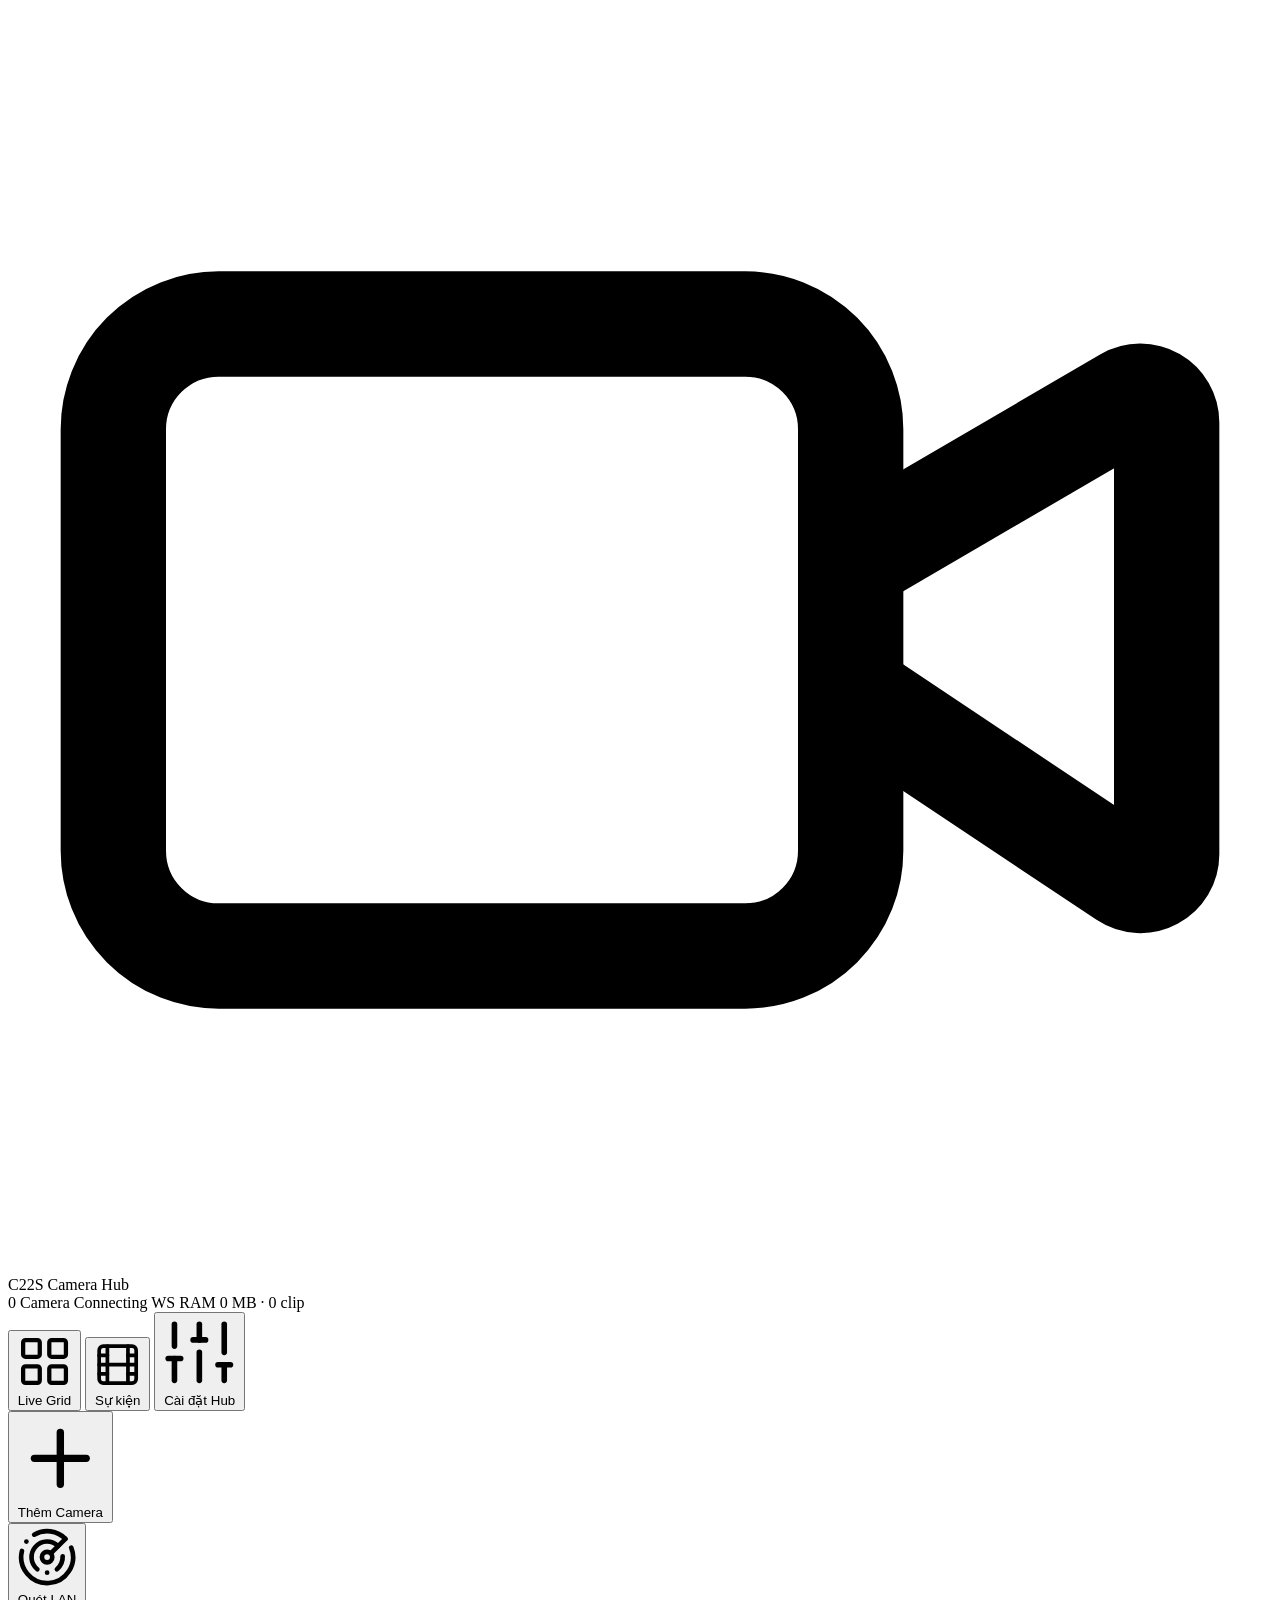
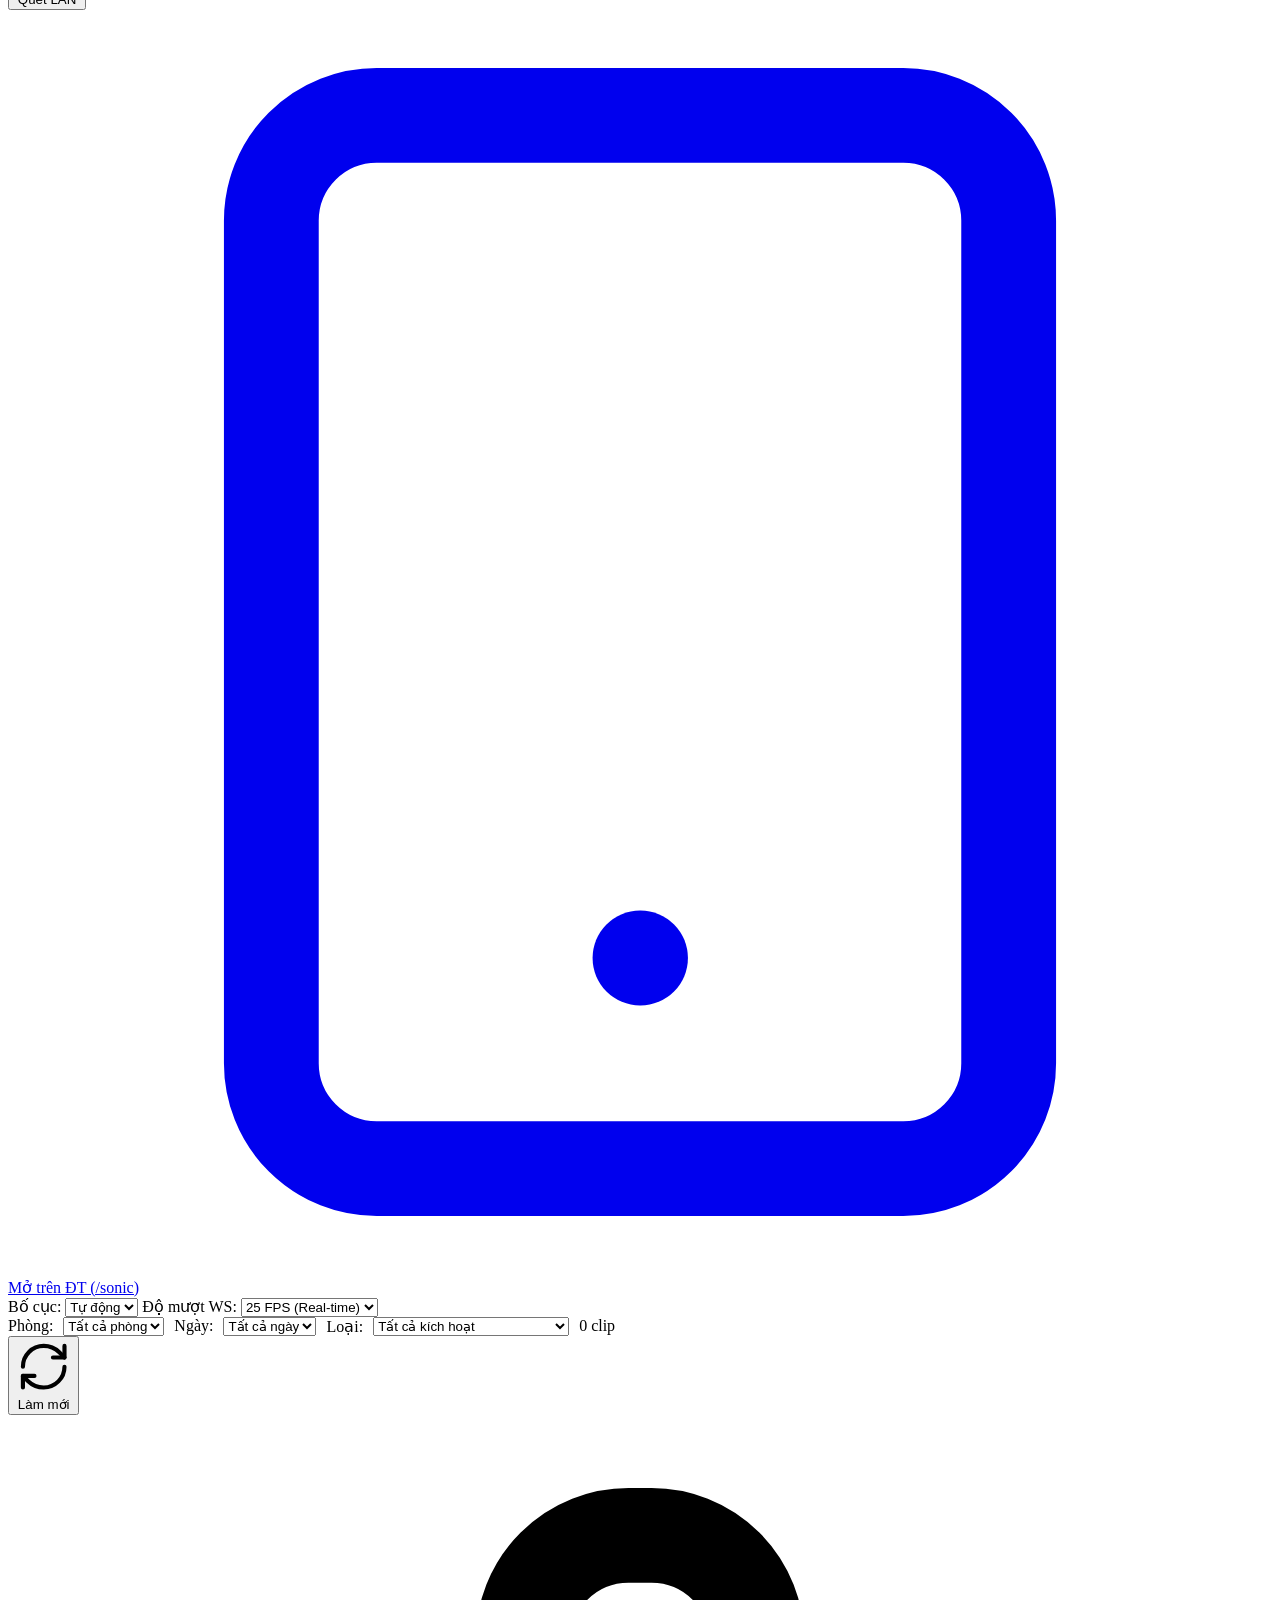
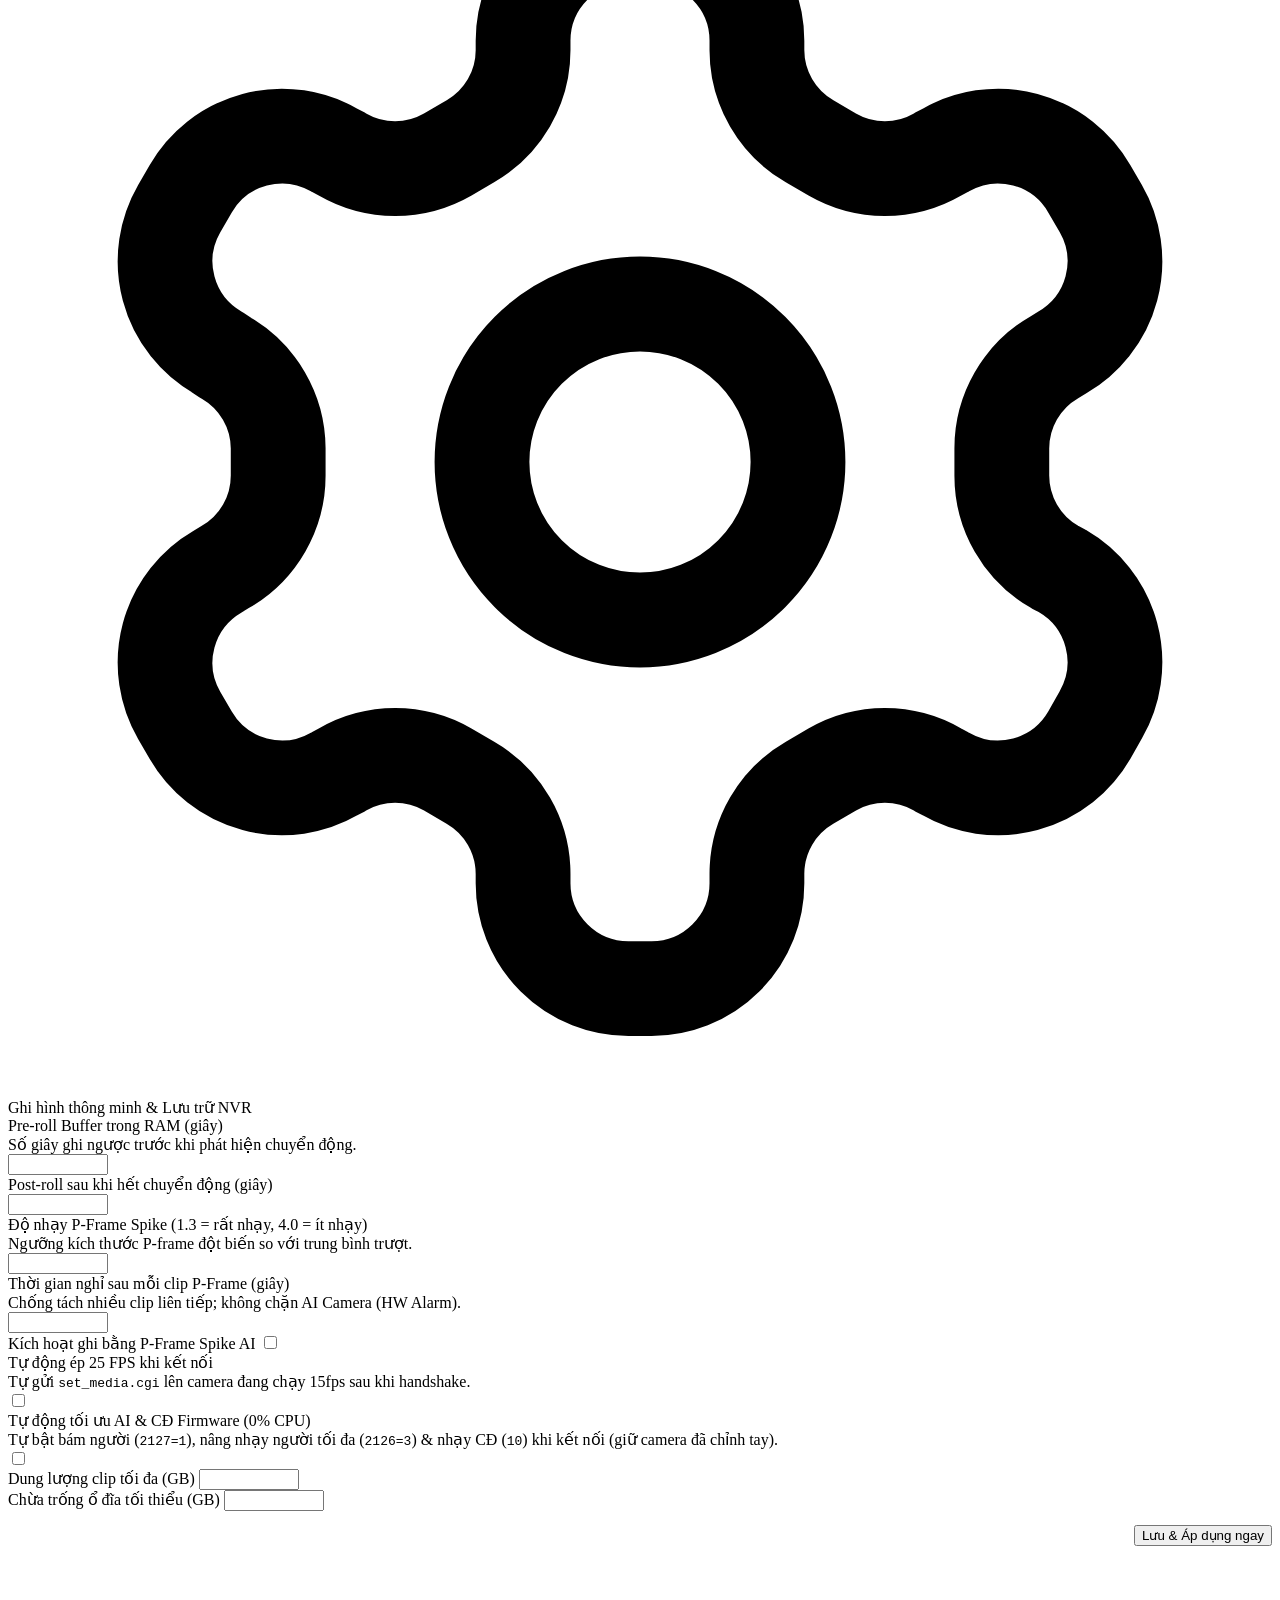
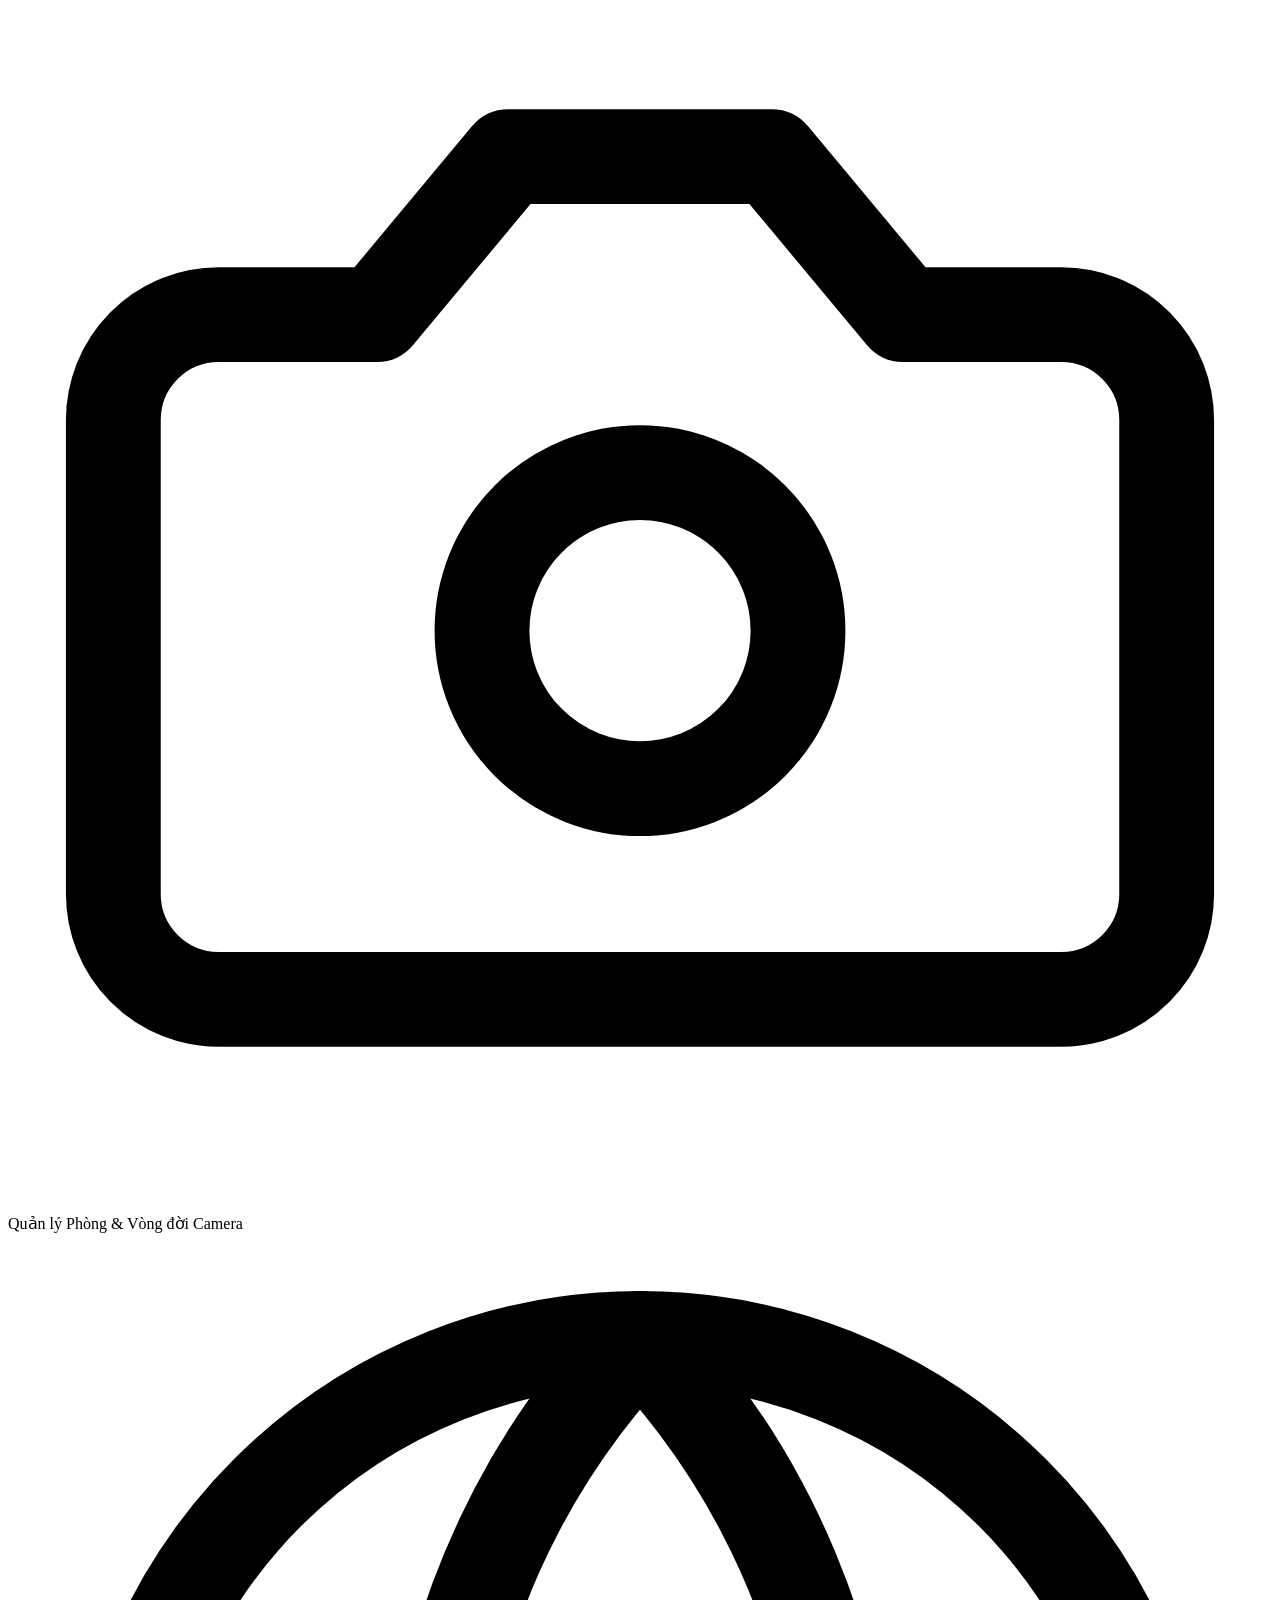
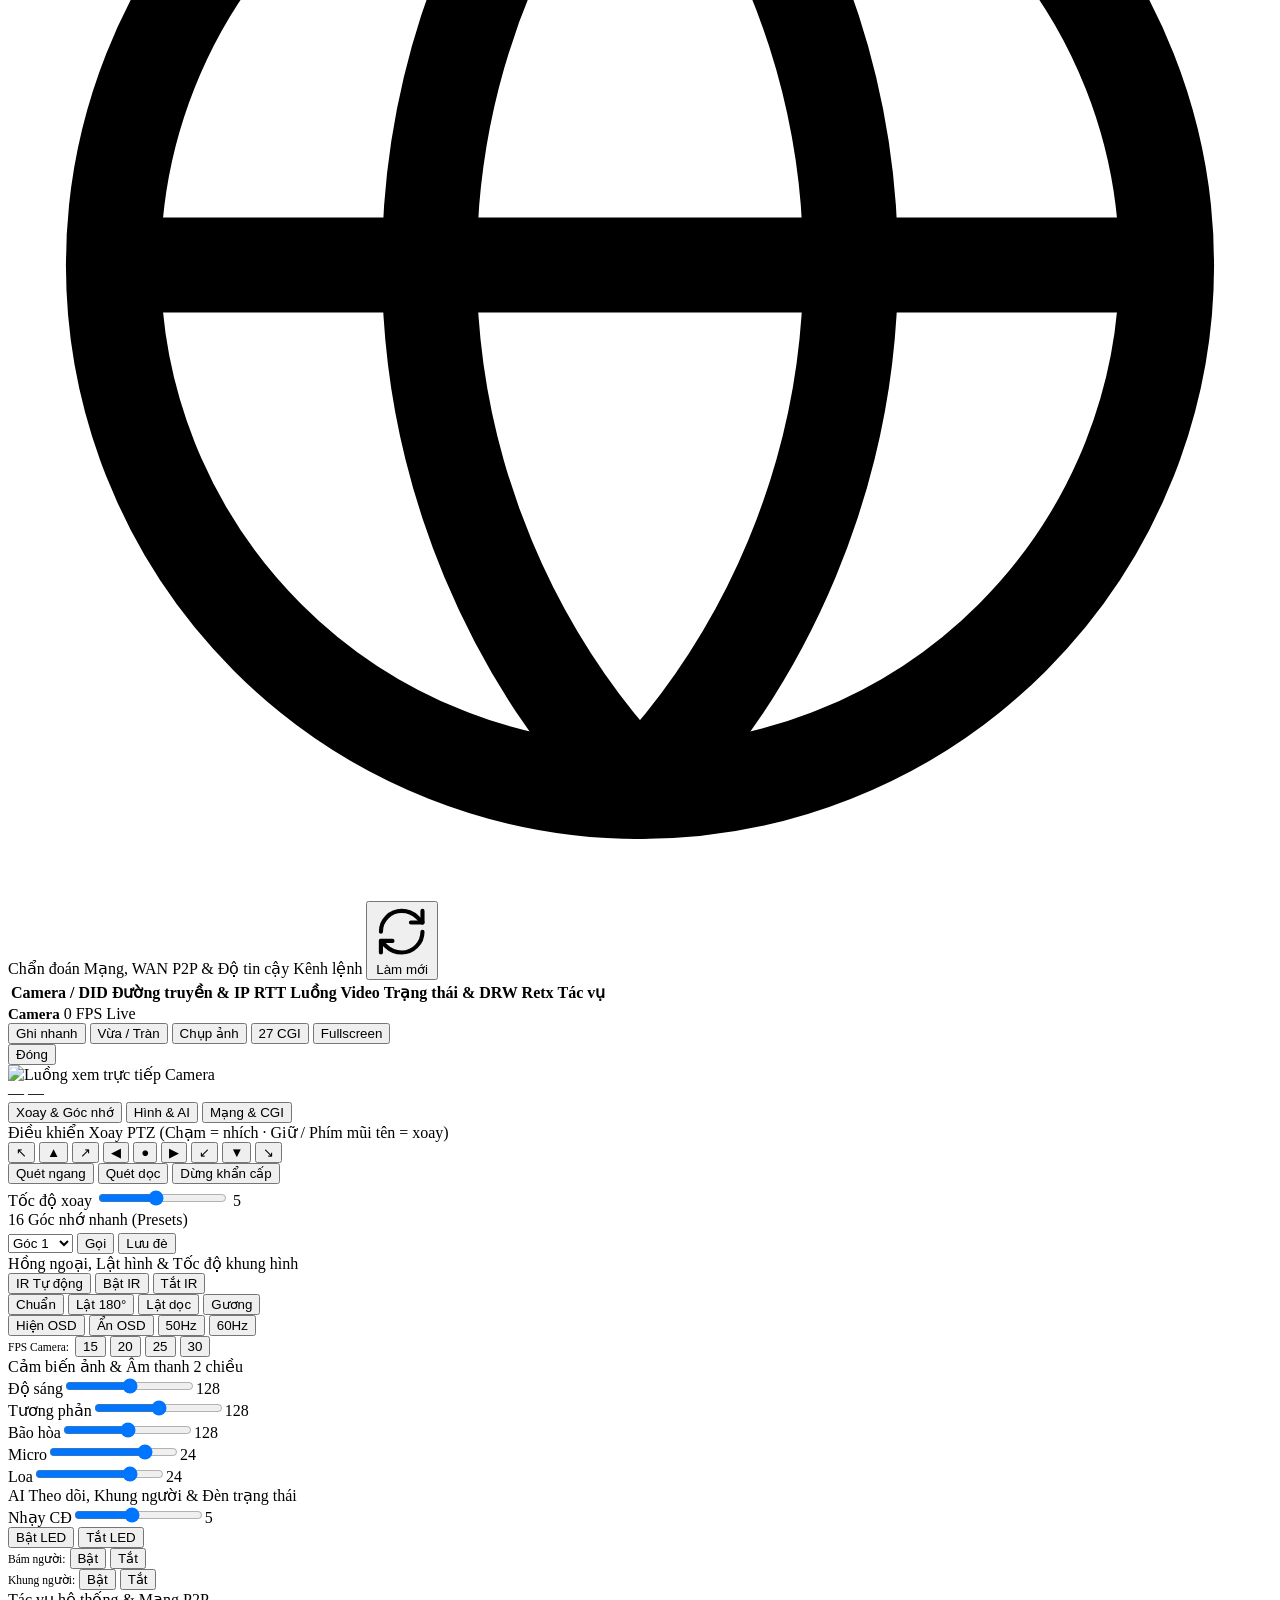
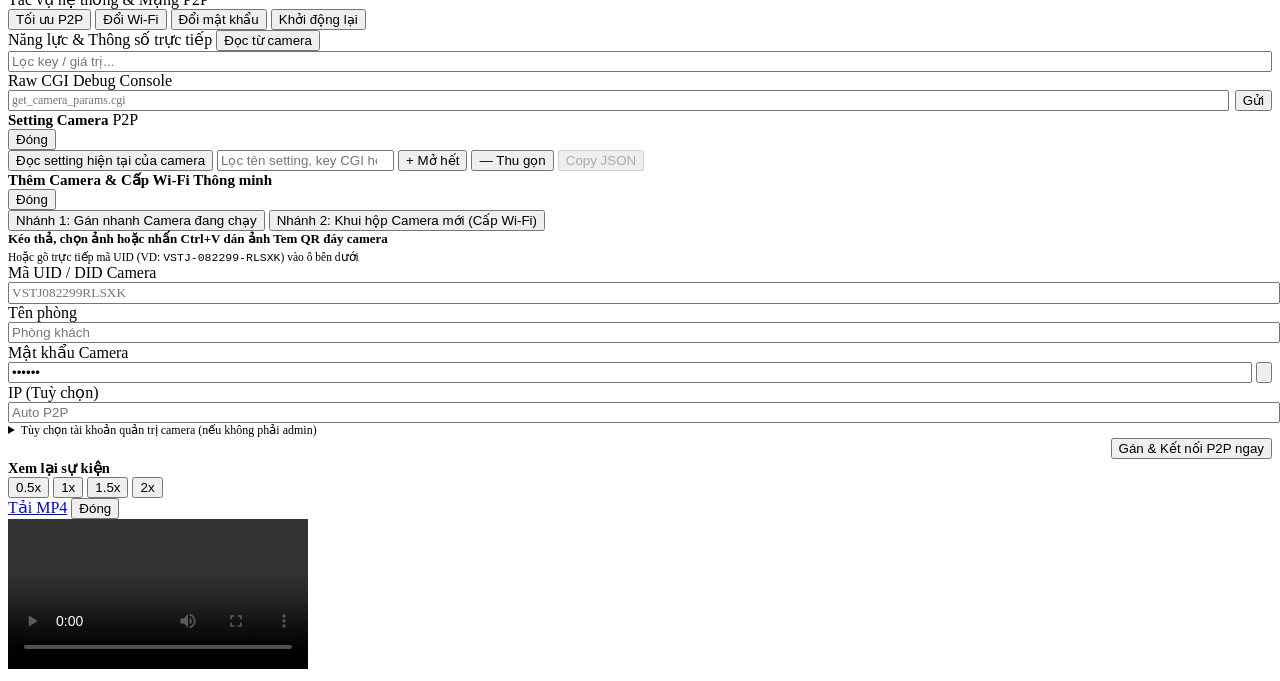
==== commit faa4dcc8: "Optimize firmware AI event merging, fix H.265 WebUI playback/WSS, and add stream optimization report" ====
--- a/static/index.html
+++ b/static/index.html
@@ -7,9 +7,9 @@
   <link rel="preconnect" href="https://fonts.googleapis.com">
   <link rel="preconnect" href="https://fonts.gstatic.com" crossorigin>
   <link href="https://fonts.googleapis.com/css2?family=Fira+Code:wght@400;500;600&family=Fira+Sans:wght@400;500;600;700&display=swap" rel="stylesheet">
-  <link rel="stylesheet" href="/static/v4/css/tokens.css">
-  <link rel="stylesheet" href="/static/v4/css/layout.css">
-  <link rel="stylesheet" href="/static/v4/css/components.css">
+  <link rel="stylesheet" href="/static/v6/css/tokens.css">
+  <link rel="stylesheet" href="/static/v6/css/layout.css">
+  <link rel="stylesheet" href="/static/v6/css/components.css">
 </head>
 <body>
   <div class="app-shell">
@@ -103,8 +103,10 @@
             <label class="toolbar-label" for="ev-trigger-filter">Loại:</label>
             <select id="ev-trigger-filter">
               <option value="ALL">Tất cả kích hoạt</option>
-              <option value="PFRAME">Chuyển động AI</option>
-              <option value="HW_ALARM">Cảnh báo Camera</option>
+              <option value="PFRAME">Chuyển động Hub (P-Frame)</option>
+              <option value="HW_ALARM">Tất cả Cảnh báo Camera</option>
+              <option value="HW_ALARM_AI">AI Bám người (Camera)</option>
+              <option value="HW_ALARM_MD">Chuyển động (Camera)</option>
               <option value="MANUAL">Ghi thủ công</option>
               <option value="TEST">Ghi nhanh</option>
             </select>
@@ -169,6 +171,13 @@
                 <div class="form-hint">Tự gửi <code>set_media.cgi</code> lên camera đang chạy 15fps sau khi handshake.</div>
               </div>
               <input id="set-auto-25fps" type="checkbox">
+            </div>
+            <div class="form-row">
+              <div>
+                <label for="set-auto-fw-ai">Tự động tối ưu AI &amp; CĐ Firmware (0% CPU)</label>
+                <div class="form-hint">Tự bật bám người (<code>2127=1</code>), nâng nhạy người tối đa (<code>2126=3</code>) &amp; nhạy CĐ (<code>10</code>) khi kết nối (giữ camera đã chỉnh tay).</div>
+              </div>
+              <input id="set-auto-fw-ai" type="checkbox">
             </div>
             <div class="form-row">
               <label for="set-maxgb">Dung lượng clip tối đa (GB)</label>
@@ -618,6 +627,6 @@
     </div>
   </div>
 
-  <script type="module" src="/static/v4/js/app.js"></script>
+  <script type="module" src="/static/v6/js/app.js"></script>
 </body>
 </html>
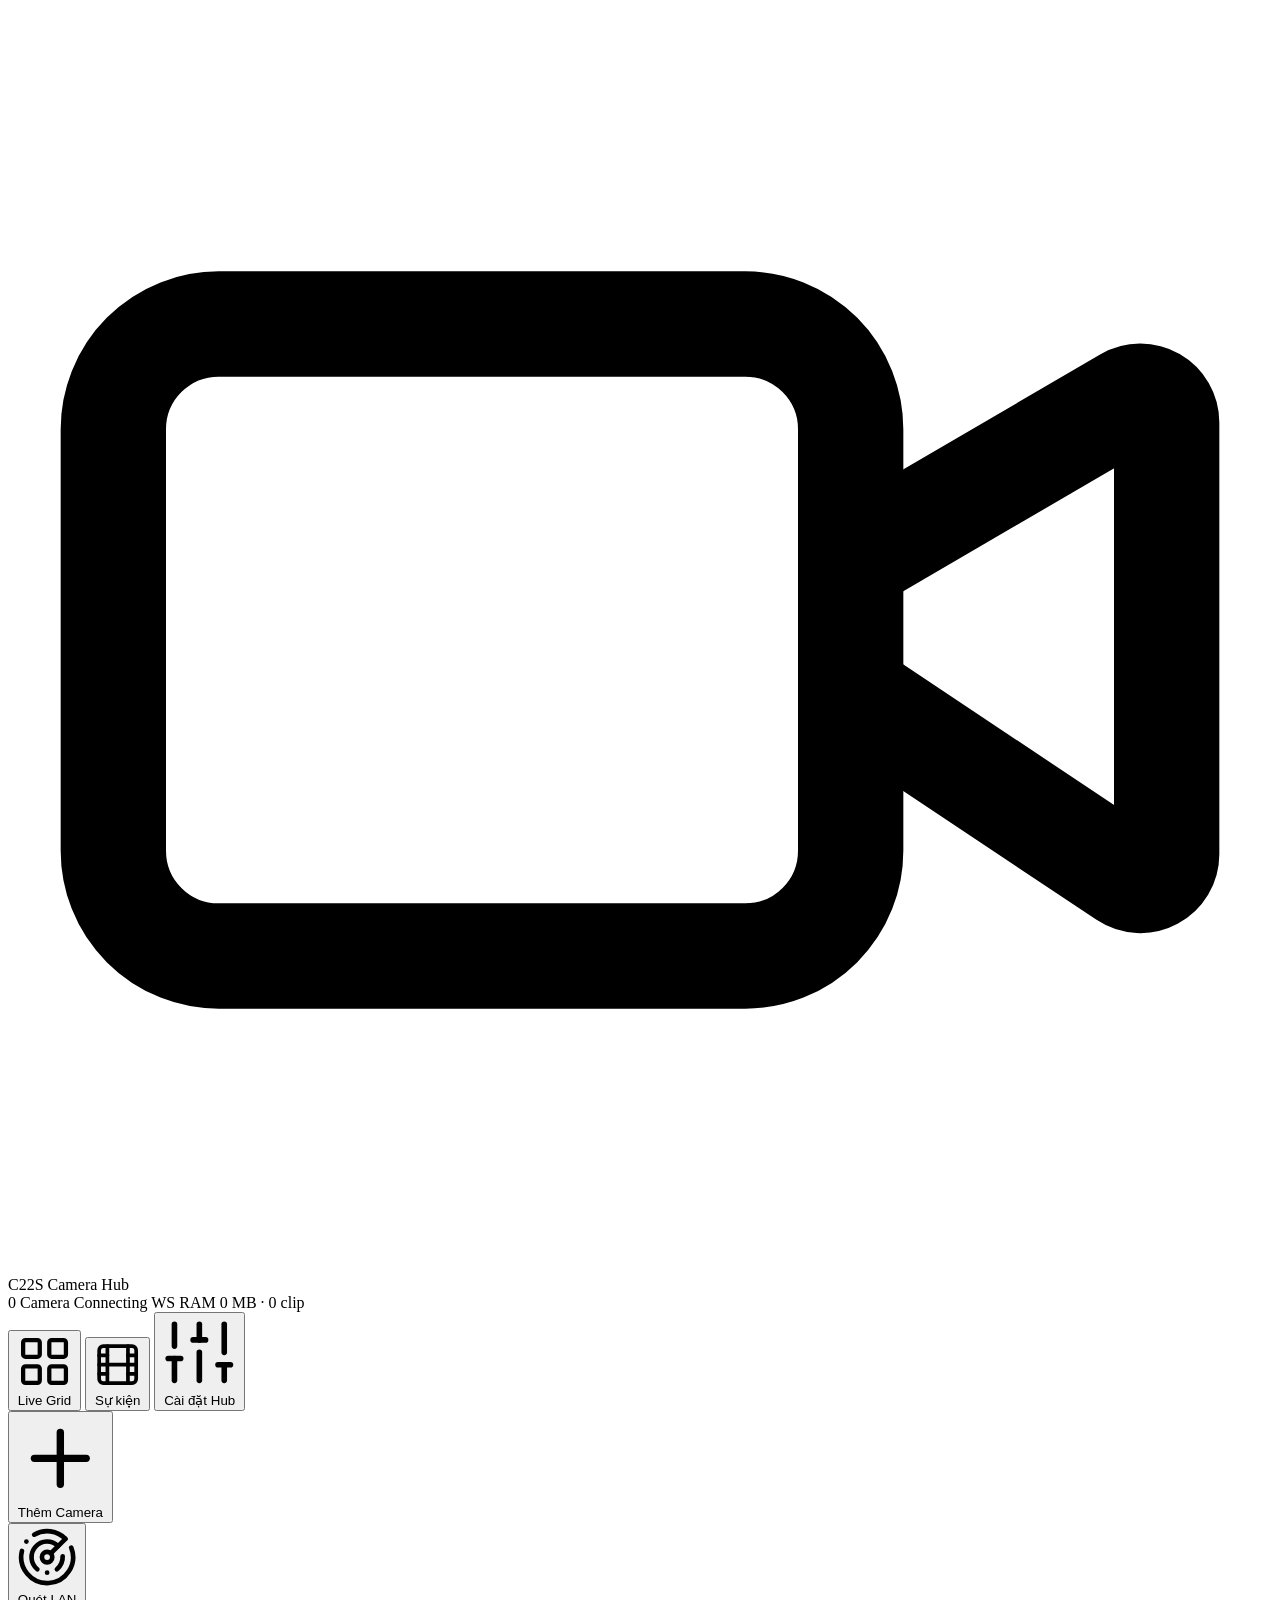
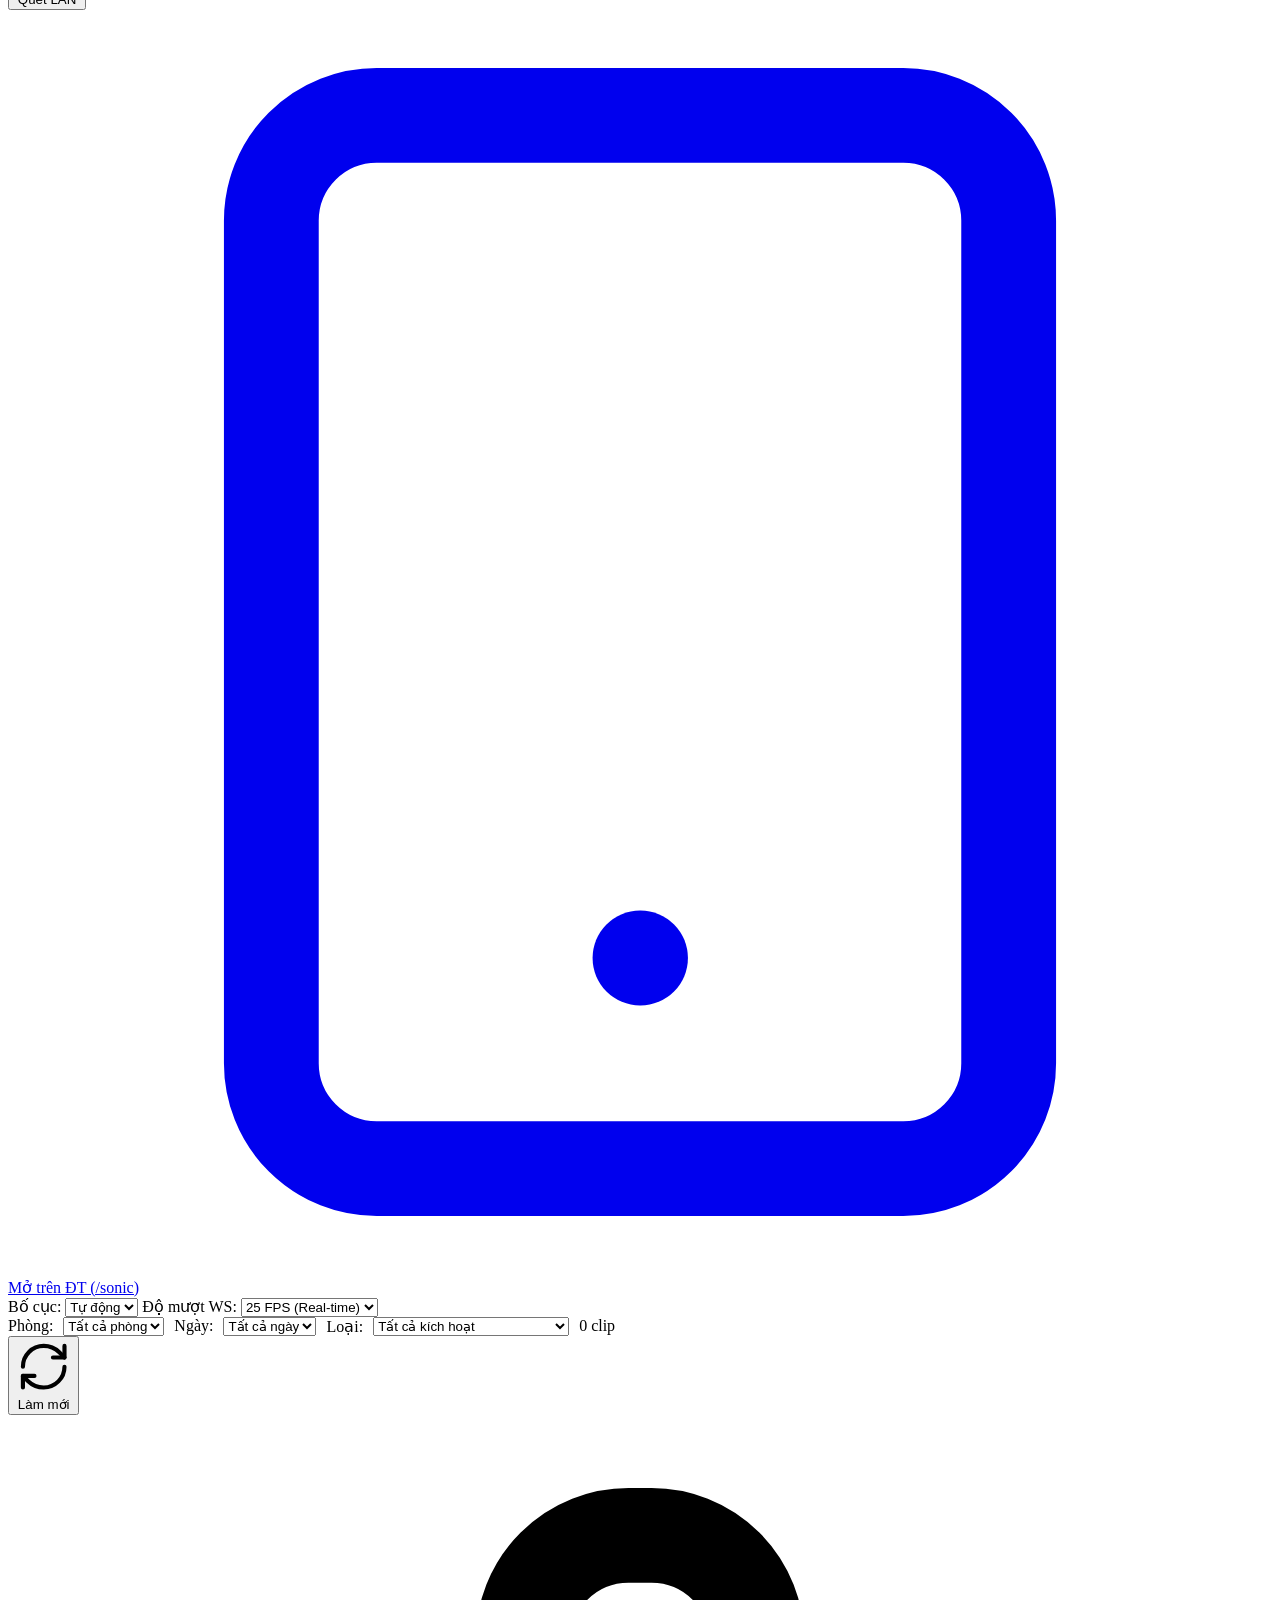
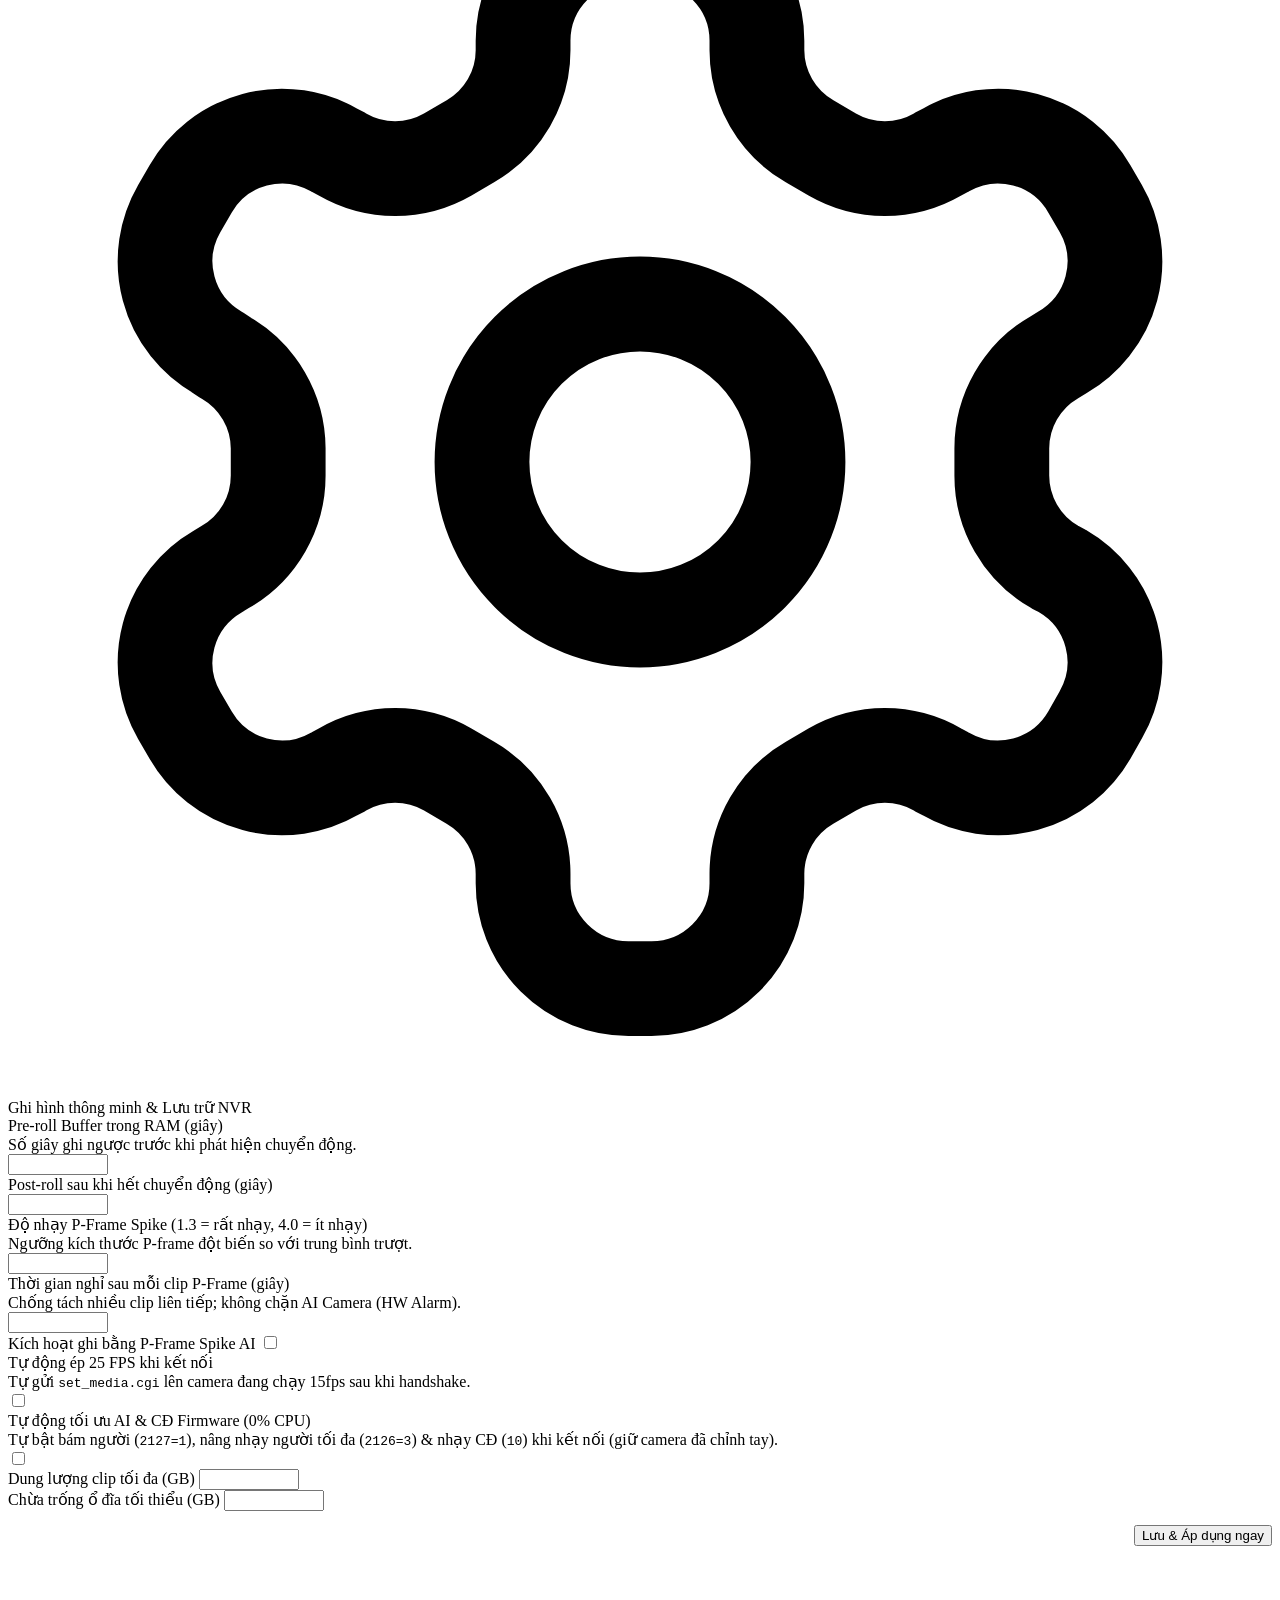
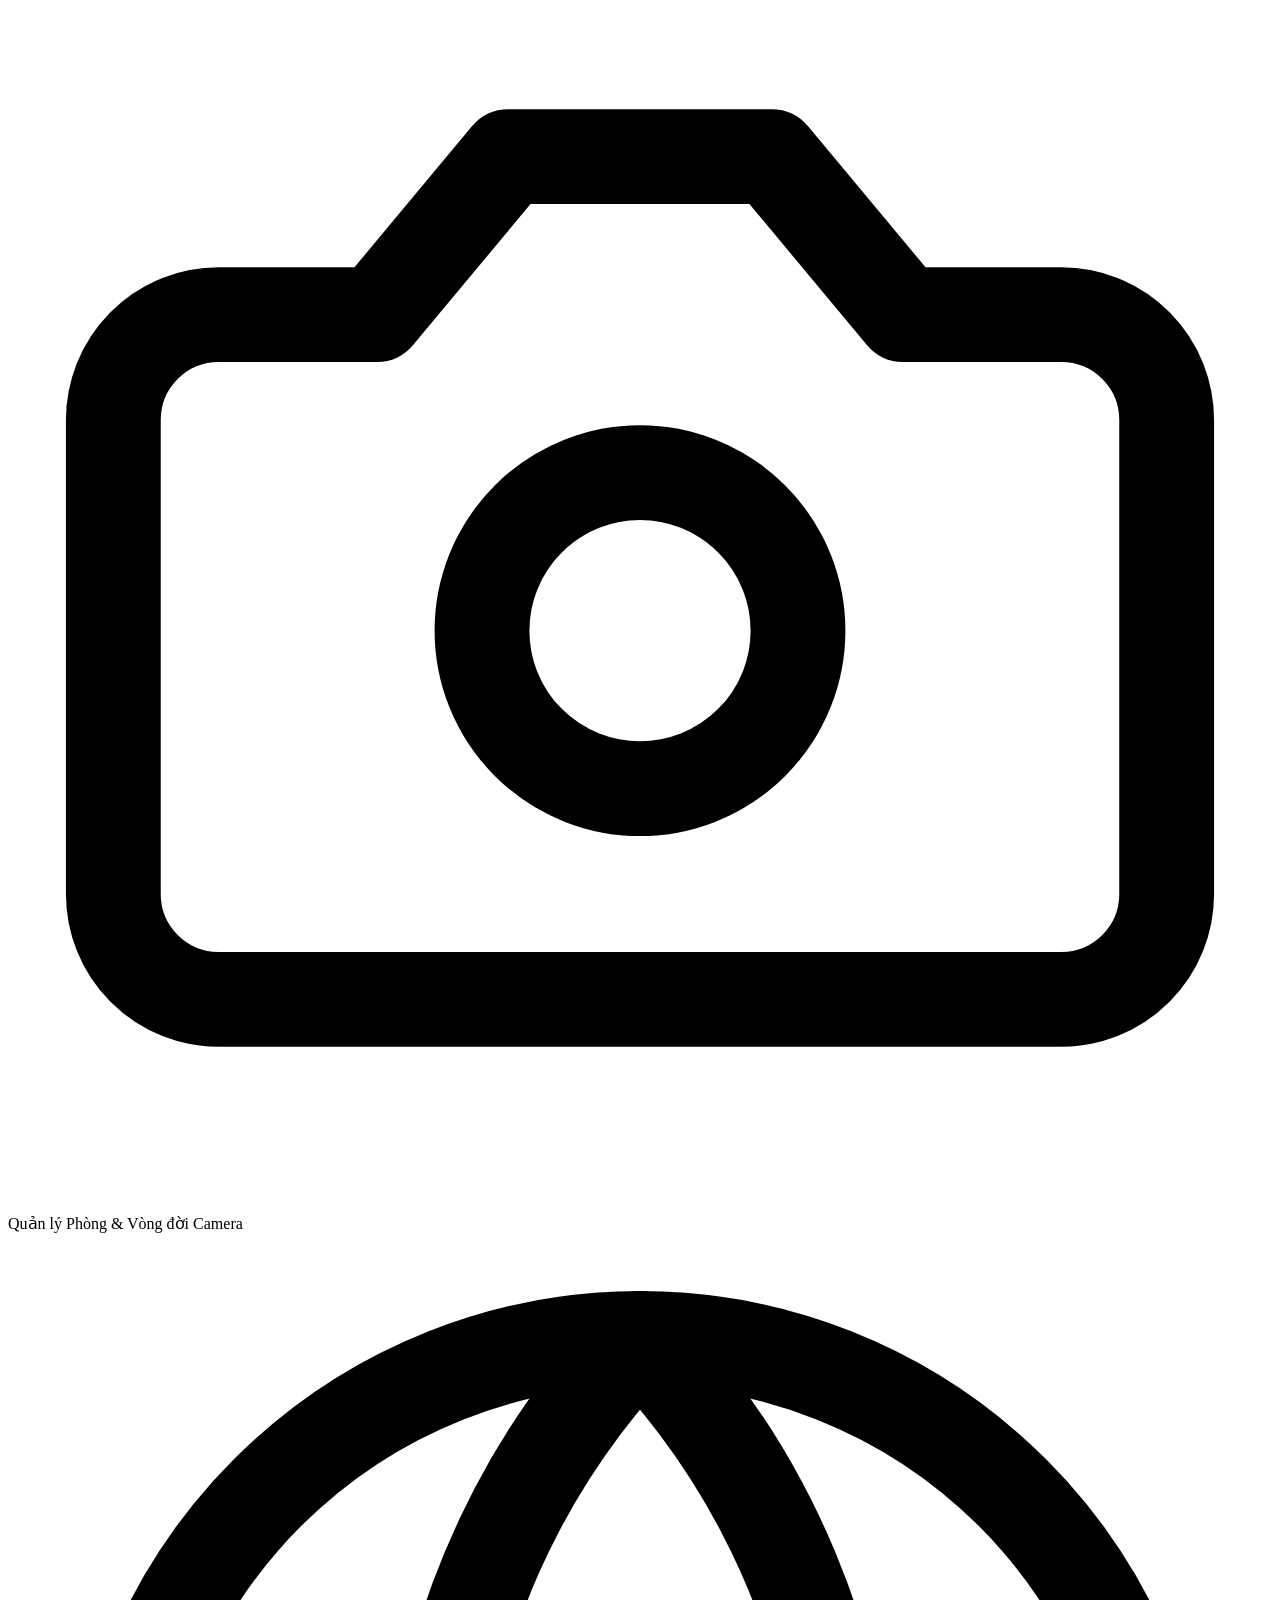
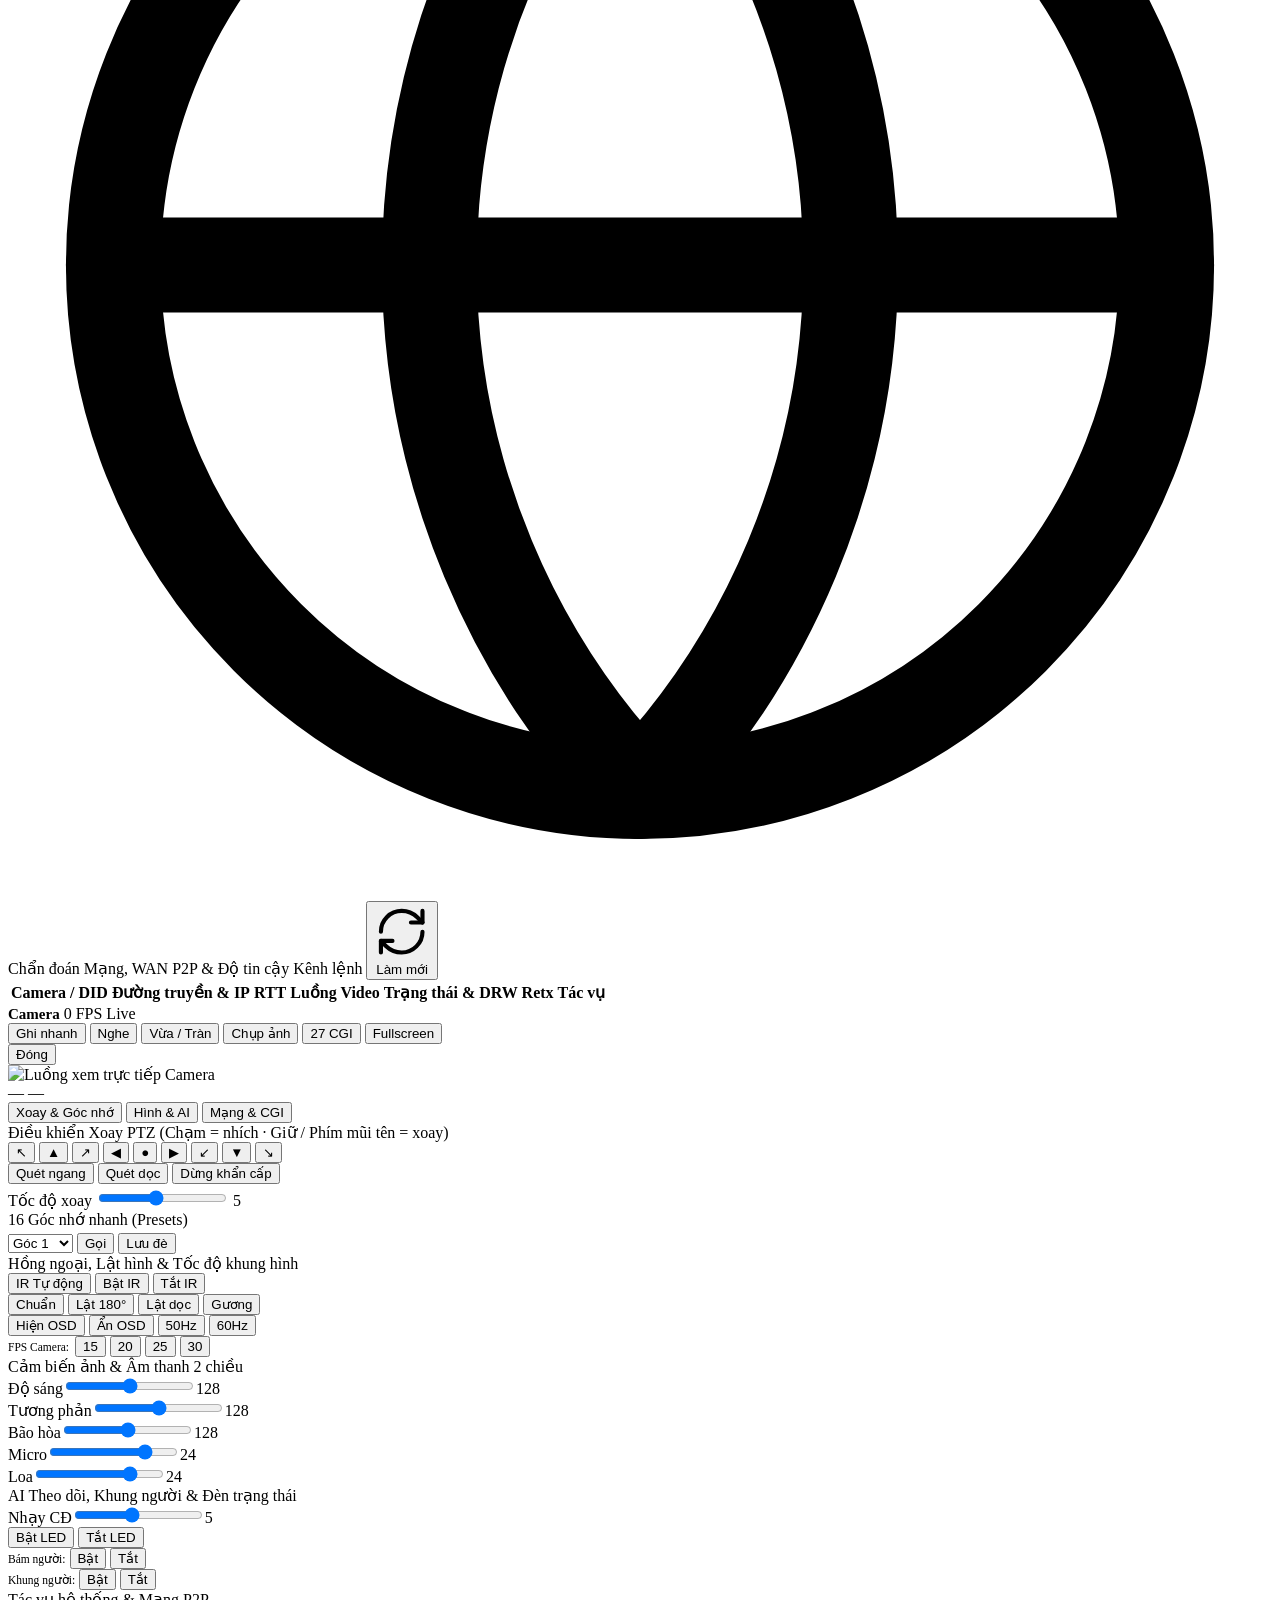
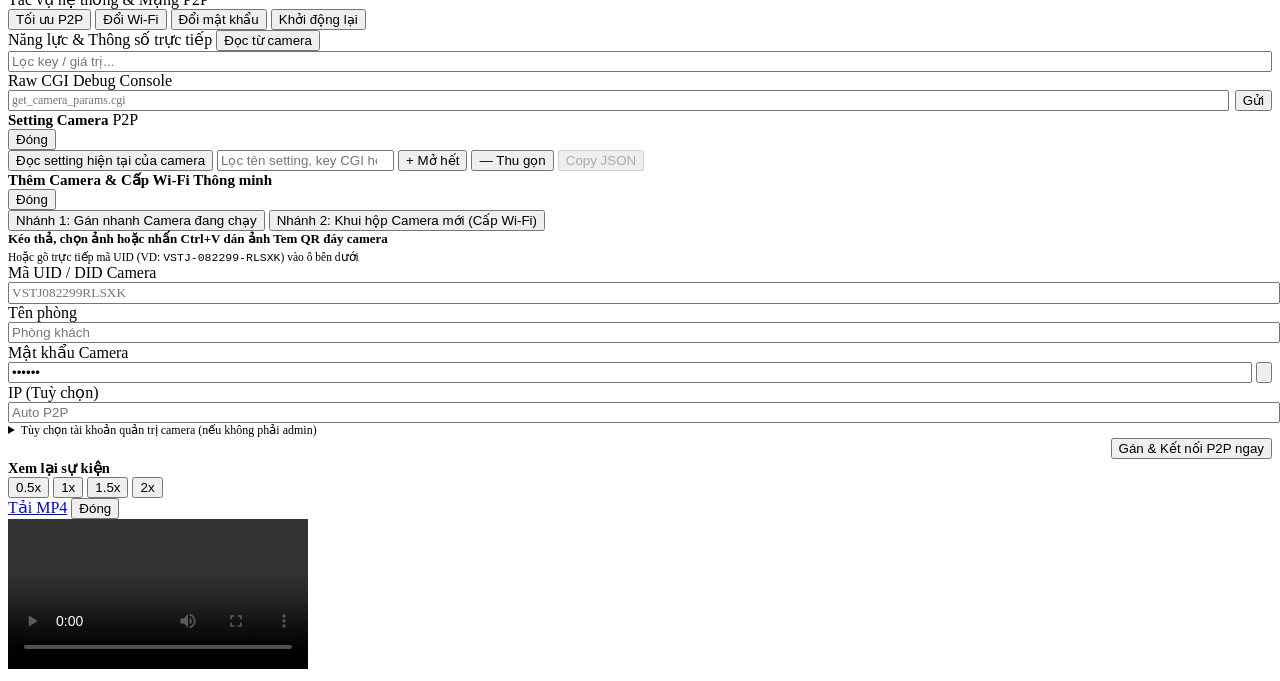
==== commit 6630412b: "Carry camera audio into recorded clips and live web view PPPP audio (8kHz G.711) only reached the hu" ====
--- a/static/index.html
+++ b/static/index.html
@@ -7,9 +7,9 @@
   <link rel="preconnect" href="https://fonts.googleapis.com">
   <link rel="preconnect" href="https://fonts.gstatic.com" crossorigin>
   <link href="https://fonts.googleapis.com/css2?family=Fira+Code:wght@400;500;600&family=Fira+Sans:wght@400;500;600;700&display=swap" rel="stylesheet">
-  <link rel="stylesheet" href="/static/v6/css/tokens.css">
-  <link rel="stylesheet" href="/static/v6/css/layout.css">
-  <link rel="stylesheet" href="/static/v6/css/components.css">
+  <link rel="stylesheet" href="/static/v8/css/tokens.css">
+  <link rel="stylesheet" href="/static/v8/css/layout.css">
+  <link rel="stylesheet" href="/static/v8/css/components.css">
 </head>
 <body>
   <div class="app-shell">
@@ -244,6 +244,7 @@
         </div>
         <div class="modal-header-actions">
           <button type="button" class="btn sm" id="focus-rec20-btn">Ghi nhanh</button>
+          <button type="button" class="btn sm" id="focus-audio-btn" title="Nghe âm thanh trực tiếp từ micro camera">Nghe</button>
           <button type="button" class="btn sm" id="focus-fit-btn" title="Chuyển giữa vừa khung (Contain) và tràn khung (Cover)">Vừa / Tràn</button>
           <button type="button" class="btn sm" id="focus-snap-btn" title="Chụp & tải ảnh hiện tại">Chụp ảnh</button>
           <button type="button" class="btn sm" id="focus-settings-btn" title="Mở trình đọc 27 CGI đầy đủ">27 CGI</button>
@@ -627,6 +628,6 @@
     </div>
   </div>
 
-  <script type="module" src="/static/v6/js/app.js"></script>
+  <script type="module" src="/static/v8/js/app.js"></script>
 </body>
 </html>
